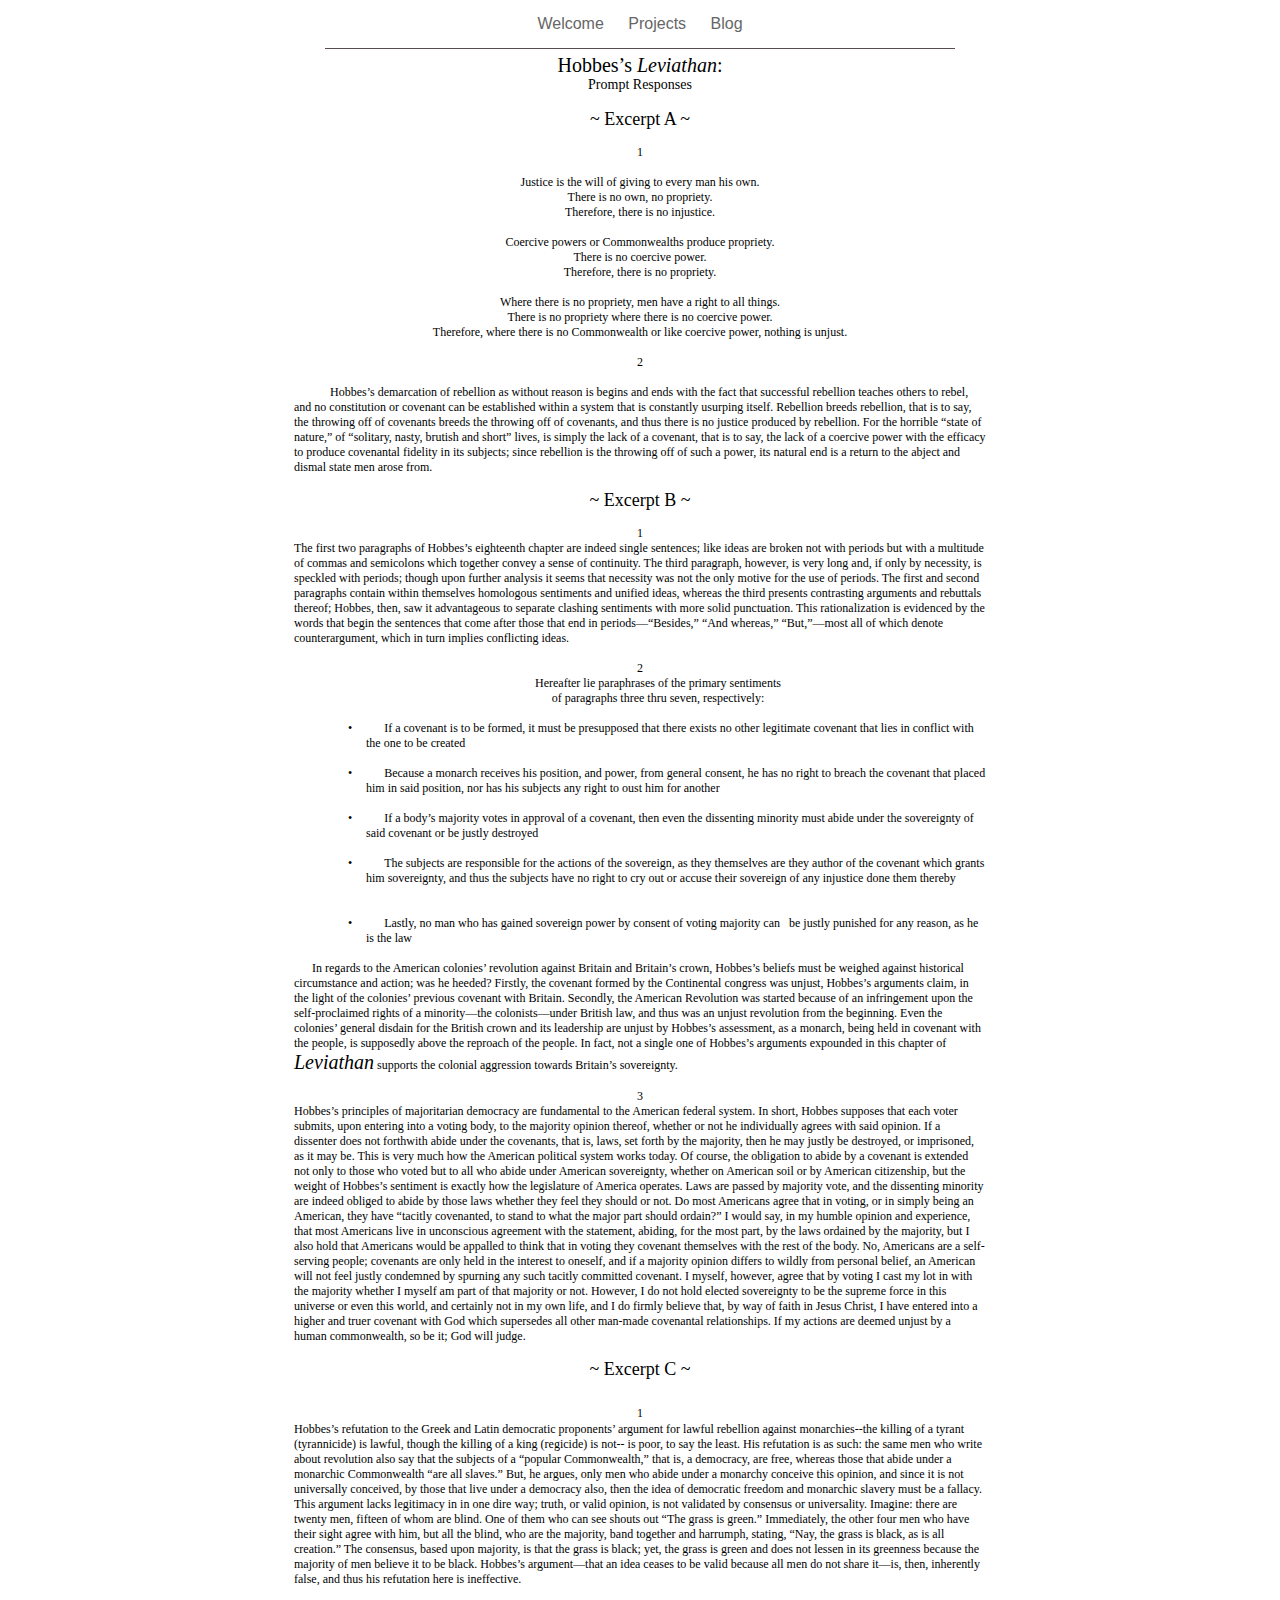
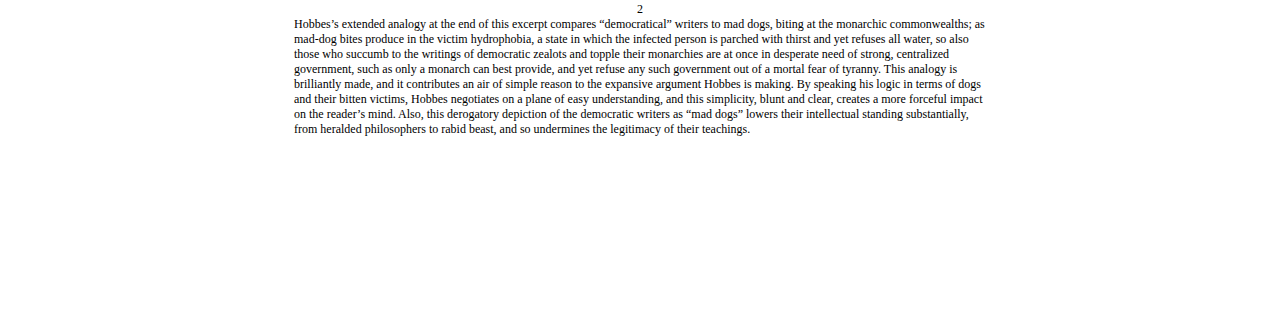
==== Online/Leviathan_Prompt_Responses.html @ 9b09fd05 "Adding some English Work to site" ====
<?xml version="1.0" encoding="UTF-8"?>
<!DOCTYPE html PUBLIC "-//W3C//DTD XHTML 1.0 Transitional//EN" "http://www.w3.org/TR/xhtml1/DTD/xhtml1-transitional.dtd">


<html xmlns="http://www.w3.org/1999/xhtml" xml:lang="en" lang="en">
  <head>
    <meta http-equiv="Content-Type" content="text/html; charset=UTF-8" />
    <meta name="Generator" content="iWeb 3.0.4" />
    <meta name="iWeb-Build" content="local-build-20151201" />
    <meta http-equiv="X-UA-Compatible" content="IE=EmulateIE7" />
    <meta name="viewport" content="width=700" />
    <title>Leviathan Prompt Responses</title>
    <link rel="stylesheet" type="text/css" media="screen,print" href="Leviathan_Prompt_Responses_files/Leviathan_Prompt_Responses.css" />
    <!--[if lt IE 8]><link rel='stylesheet' type='text/css' media='screen,print' href='Leviathan_Prompt_Responses_files/Leviathan_Prompt_ResponsesIE.css'/><![endif]-->
    <!--[if gte IE 8]><link rel='stylesheet' type='text/css' media='screen,print' href='Media/IE8.css'/><![endif]-->
    <script type="text/javascript" src="Scripts/iWebSite.js"></script>
    <script type="text/javascript" src="Scripts/Widgets/SharedResources/WidgetCommon.js"></script>
    <script type="text/javascript" src="Scripts/Widgets/Navbar/navbar.js"></script>
    <script type="text/javascript" src="Leviathan_Prompt_Responses_files/Leviathan_Prompt_Responses.js"></script>
  </head>
  <body style="background: rgb(255, 255, 255); margin: 0pt; " onload="onPageLoad();" onunload="onPageUnload();">
    <div style="text-align: center; ">
      <div style="margin-bottom: 0px; margin-left: auto; margin-right: auto; margin-top: 0px; overflow: hidden; position: relative; word-wrap: break-word;  background: rgb(255, 255, 255); text-align: left; width: 700px; " id="body_content">
        <div style="margin-left: 0px; position: relative; width: 700px; z-index: 0; " id="nav_layer">
          <div style="height: 0px; line-height: 0px; " class="bumper"> </div>
          <div class="com-apple-iweb-widget-navbar flowDefining" id="widget0" style="margin-left: 35px; margin-top: 0px; opacity: 1.00; position: relative; width: 630px; z-index: 1; ">
    
            <div id="widget0-navbar" class="navbar">

      
              <div id="widget0-bg" class="navbar-bg">

        
                <ul id="widget0-navbar-list" class="navbar-list">
 <li></li> 
</ul>
                
      
</div>
              
    
</div>
          </div>
          <script type="text/javascript"><!--//--><![CDATA[//><!--
new NavBar('widget0', 'Scripts/Widgets/Navbar', 'Scripts/Widgets/SharedResources', '.', {"path-to-root": "", "navbar-css": ".navbar {\n\tfont-family: Arial, sans-serif;\n\tfont-size: 1em;\n\tcolor: #666;\n\tmargin: 9px 0px 6px 0px;\n\tline-height: 30px;\n}\n\n.navbar-bg {\n\ttext-align: center;\n}\n\n.navbar-bg ul {\n\tlist-style: none;\n\tmargin: 0px;\n\tpadding: 0px;\n}\n\n\nli {\n\tlist-style-type: none;\n\tdisplay: inline;\n\tpadding: 0px 10px 0px 10px;\n}\n\n\nli a {\n\ttext-decoration: none;\n\tcolor: #666;\n}\n\nli a:visited {\n\ttext-decoration: none;\n\tcolor: #666;\n}\n\nli a:hover\r{\r\n \tcolor: #463C3C;\n\ttext-decoration: none;\r}\n\n\nli.current-page a\r{\r\t color: #463C3C;\n\ttext-decoration: none;\n\tfont-weight: bold;\r\r}\n", "current-page-GUID": "46284E17-C978-4EA4-B848-83C715A8F72B", "isCollectionPage": "NO"});
//--><!]]></script>
          <div style="clear: both; height: 0px; line-height: 0px; " class="spacer"> </div>
        </div>
        <div style="float: left; height: 0px; line-height: 0px; margin-left: 0px; position: relative; width: 700px; z-index: 10; " id="header_layer">
          <div style="height: 0px; line-height: 0px; " class="bumper"> </div>
          <div style="height: 1px; width: 630px;  height: 1px; left: 35px; position: absolute; top: 3px; width: 630px; z-index: 1; " class="tinyText">
            <div style="position: relative; width: 630px; ">
              <img src="Leviathan_Prompt_Responses_files/shapeimage_1.jpg" alt="" style="height: 1px; left: 0px; position: absolute; top: 0px; width: 630px; " />
            </div>
          </div>
        </div>
        <div style="margin-left: 0px; position: relative; width: 700px; z-index: 5; " id="body_layer">
          <div style="height: 0px; line-height: 0px; " class="bumper"> </div>
          <div id="id1" style="height: 1723px; left: 0px; position: absolute; top: 5px; width: 700px; z-index: 1; " class="style_SkipStroke shape-with-text">
            <div class="text-content graphic_textbox_layout_style_default_External_700_1723" style="padding: 0px; ">
              <div class="graphic_textbox_layout_style_default">
                <p style="padding-top: 0pt; " class="paragraph_style">Hobbes’s <span class="style">Leviathan</span>:<br /></p>
                <p class="paragraph_style_1">Prompt Responses<br /></p>
                <p class="paragraph_style_1"><br /></p>
                <p class="paragraph_style_2">~ Excerpt A ~<br /></p>
                <p class="paragraph_style_3"><span style="line-height: 15px; " class="style_1"><br /></span></p>
                <p class="paragraph_style_4">1<br /></p>
                <p class="paragraph_style_4"><br /></p>
                <p class="paragraph_style_4">Justice is the will of giving to every man his own.<br /></p>
                <p class="paragraph_style_4">There is no own, no propriety.<br /></p>
                <p class="paragraph_style_4">Therefore, there is no injustice.<br /></p>
                <p class="paragraph_style_4"><br /></p>
                <p class="paragraph_style_4">Coercive powers or Commonwealths produce propriety.<br /></p>
                <p class="paragraph_style_4">There is no coercive power.<br /></p>
                <p class="paragraph_style_4">Therefore, there is no propriety.<br /></p>
                <p class="paragraph_style_4"><br /></p>
                <p class="paragraph_style_4">Where there is no propriety, men have a right to all things.<br /></p>
                <p class="paragraph_style_4">There is no propriety where there is no coercive power.<br /></p>
                <p class="paragraph_style_4">Therefore, where there is no Commonwealth or like coercive power, nothing is unjust.<br /></p>
                <p class="paragraph_style_4"><br /></p>
                <p class="paragraph_style_4">2<br /></p>
                <p class="paragraph_style_4"><br /></p>
                <p class="paragraph_style_5">Hobbes’s demarcation of rebellion as without reason is begins and ends with the fact that successful rebellion teaches others to rebel, and no constitution or covenant can be established within a system that is constantly usurping itself. Rebellion breeds rebellion, that is to say, the throwing off of covenants breeds the throwing off of covenants, and thus there is no justice produced by rebellion. For the horrible “state of nature,” of “solitary, nasty, brutish and short” lives, is simply the lack of a covenant, that is to say, the lack of a coercive power with the efficacy to produce covenantal fidelity in its subjects; since rebellion is the throwing off of such a power, its natural end is a return to the abject and dismal state men arose from.<br /></p>
                <p class="paragraph_style_5"><br /></p>
                <p class="paragraph_style_2">~ Excerpt B ~<br /></p>
                <p class="paragraph_style_6"><br /></p>
                <p class="paragraph_style_4">1<br /></p>
                <p class="paragraph_style_6">The first two paragraphs of Hobbes’s eighteenth chapter are indeed single sentences; like ideas are broken not with periods but with a multitude of commas and semicolons which together convey a sense of continuity. The third paragraph, however, is very long and, if only by necessity, is speckled with periods; though upon further analysis it seems that necessity was not the only motive for the use of periods. The first and second paragraphs contain within themselves homologous sentiments and unified ideas, whereas the third presents contrasting arguments and rebuttals thereof; Hobbes, then, saw it advantageous to separate clashing sentiments with more solid punctuation. This rationalization is evidenced by the words that begin the sentences that come after those that end in periods—“Besides,” “And whereas,” “But,”—most all of which denote counterargument, which in turn implies conflicting ideas.<br /></p>
                <p class="paragraph_style_6"><br /></p>
                <p class="paragraph_style_4">2<br /></p>
                <p class="paragraph_style_7">Hereafter lie paraphrases of the primary sentiments <br /></p>
                <p class="paragraph_style_7">of paragraphs three thru seven, respectively: <br /></p>
                <p class="paragraph_style_8"><br /></p>
                <ol>
                  <li style="line-height: 15px; padding-left: 72px; text-indent: -36px; " class="full-width">
                    <p style="text-indent: -18px; " class="paragraph_style_9"><span style="font-size: 12px; position: relative; top: 0px; " class="Bullet">•</span><span style="width: 32px; " class="inline-block"></span>If a covenant is to be formed, it must be presupposed that there exists no other legitimate covenant that lies in conflict with the one to be created<br /></p>
                  </li>
                </ol>
                <p class="paragraph_style_10"><br /></p>
                <ol>
                  <li style="line-height: 15px; padding-left: 72px; text-indent: -36px; " class="full-width">
                    <p style="text-indent: -18px; " class="paragraph_style_9"><span style="font-size: 12px; position: relative; top: 0px; " class="Bullet">•</span><span style="width: 32px; " class="inline-block"></span>Because a monarch receives his position, and power, from general consent, he has no right to breach the covenant that placed him in said position, nor has his subjects any right to oust him for another<br /></p>
                  </li>
                </ol>
                <p class="paragraph_style_10"><br /></p>
                <ol>
                  <li style="line-height: 15px; padding-left: 72px; text-indent: -36px; " class="full-width">
                    <p style="text-indent: -18px; " class="paragraph_style_9"><span style="font-size: 12px; position: relative; top: 0px; " class="Bullet">•</span><span style="width: 32px; " class="inline-block"></span>If a body’s majority votes in approval of a covenant, then even the dissenting minority must abide under the sovereignty of said covenant or be justly destroyed<br /></p>
                  </li>
                </ol>
                <p class="paragraph_style_10"><br /></p>
                <ol>
                  <li style="line-height: 15px; padding-left: 72px; text-indent: -36px; " class="full-width">
                    <p style="text-indent: -18px; " class="paragraph_style_9"><span style="font-size: 12px; position: relative; top: 0px; " class="Bullet">•</span><span style="width: 32px; " class="inline-block"></span>The subjects are responsible for the actions of the sovereign, as they themselves are they author of the covenant which grants him sovereignty, and thus the subjects have no right to cry out or accuse their sovereign of any injustice done them thereby<br /></p>
                  </li>
                </ol>
                <p class="paragraph_style_10"><br /></p>
                <p class="paragraph_style_10"><br /></p>
                <ol>
                  <li style="line-height: 15px; padding-left: 72px; text-indent: -36px; " class="full-width">
                    <p style="text-indent: -18px; " class="paragraph_style_9"><span style="font-size: 12px; position: relative; top: 0px; " class="Bullet">•</span><span style="width: 32px; " class="inline-block"></span>Lastly, no man who has gained sovereign power by consent of voting majority can   be justly punished for any reason, as he is the law<br /></p>
                  </li>
                </ol>
                <p class="paragraph_style_11"><br /></p>
                <p class="paragraph_style_12">In regards to the American colonies’ revolution against Britain and Britain’s crown, Hobbes’s beliefs must be weighed against historical circumstance and action; was he heeded? Firstly, the covenant formed by the Continental congress was unjust, Hobbes’s arguments claim, in the light of the colonies’ previous covenant with Britain. Secondly, the American Revolution was started because of an infringement upon the self-proclaimed rights of a minority—the colonists—under British law, and thus was an unjust revolution from the beginning. Even the colonies’ general disdain for the British crown and its leadership are unjust by Hobbes’s assessment, as a monarch, being held in covenant with the people, is supposedly above the reproach of the people. In fact, not a single one of Hobbes’s arguments expounded in this chapter of <span class="style">Leviathan</span> supports the colonial aggression towards Britain’s sovereignty.<br /></p>
                <p class="paragraph_style_5"><br /></p>
                <p class="paragraph_style_4">3<br /></p>
                <p class="paragraph_style_6">Hobbes’s principles of majoritarian democracy are fundamental to the American federal system. In short, Hobbes supposes that each voter submits, upon entering into a voting body, to the majority opinion thereof, whether or not he individually agrees with said opinion. If a dissenter does not forthwith abide under the covenants, that is, laws, set forth by the majority, then he may justly be destroyed, or imprisoned, as it may be. This is very much how the American political system works today. Of course, the obligation to abide by a covenant is extended not only to those who voted but to all who abide under American sovereignty, whether on American soil or by American citizenship, but the weight of Hobbes’s sentiment is exactly how the legislature of America operates. Laws are passed by majority vote, and the dissenting minority are indeed obliged to abide by those laws whether they feel they should or not. Do most Americans agree that in voting, or in simply being an American, they have “tacitly covenanted, to stand to what the major part should ordain?” I would say, in my humble opinion and experience, that most Americans live in unconscious agreement with the statement, abiding, for the most part, by the laws ordained by the majority, but I also hold that Americans would be appalled to think that in voting they covenant themselves with the rest of the body. No, Americans are a self-serving people; covenants are only held in the interest to oneself, and if a majority opinion differs to wildly from personal belief, an American will not feel justly condemned by spurning any such tacitly committed covenant. I myself, however, agree that by voting I cast my lot in with the majority whether I myself am part of that majority or not. However, I do not hold elected sovereignty to be the supreme force in this universe or even this world, and certainly not in my own life, and I do firmly believe that, by way of faith in Jesus Christ, I have entered into a higher and truer covenant with God which supersedes all other man-made covenantal relationships. If my actions are deemed unjust by a human commonwealth, so be it; God will judge.<br /></p>
                <p class="paragraph_style_6"><br /></p>
                <p class="paragraph_style_2">~ Excerpt C ~<br /></p>
                <p class="paragraph_style_2"><br /></p>
                <p class="paragraph_style_4">1<span style="line-height: 21px; " class="style_2"><br /></span></p>
                <p class="paragraph_style_6"><span style="line-height: 21px; " class="style_2"></span>Hobbes’s refutation to the Greek and Latin democratic proponents’ argument for lawful rebellion against monarchies--the killing of a tyrant (tyrannicide) is lawful, though the killing of a king (regicide) is not-- is poor, to say the least. His refutation is as such: the same men who write about revolution also say that the subjects of a “popular Commonwealth,” that is, a democracy, are free, whereas those that abide under a monarchic Commonwealth “are all slaves.” But, he argues, only men who abide under a monarchy conceive this opinion, and since it is not universally conceived, by those that live under a democracy also, then the idea of democratic freedom and monarchic slavery must be a fallacy. This argument lacks legitimacy in in one dire way; truth, or valid opinion, is not validated by consensus or universality. Imagine: there are twenty men, fifteen of whom are blind. One of them who can see shouts out “The grass is green.” Immediately, the other four men who have their sight agree with him, but all the blind, who are the majority, band together and harrumph, stating, “Nay, the grass is black, as is all creation.” The consensus, based upon majority, is that the grass is black; yet, the grass is green and does not lessen in its greenness because the majority of men believe it to be black. Hobbes’s argument—that an idea ceases to be valid because all men do not share it—is, then, inherently false, and thus his refutation here is ineffective.<br /></p>
                <p class="paragraph_style_6"><br /></p>
                <p class="paragraph_style_4">2<br /></p>
                <p class="paragraph_style_6">Hobbes’s extended analogy at the end of this excerpt compares “democratical” writers to mad dogs, biting at the monarchic commonwealths; as mad-dog bites produce in the victim hydrophobia, a state in which the infected person is parched with thirst and yet refuses all water, so also those who succumb to the writings of democratic zealots and topple their monarchies are at once in desperate need of strong, centralized government, such as only a monarch can best provide, and yet refuse any such government out of a mortal fear of tyranny. This analogy is brilliantly made, and it contributes an air of simple reason to the expansive argument Hobbes is making. By speaking his logic in terms of dogs and their bitten victims, Hobbes negotiates on a plane of easy understanding, and this simplicity, blunt and clear, creates a more forceful impact on the reader’s mind. Also, this derogatory depiction of the democratic writers as “mad dogs” lowers their intellectual standing substantially, from heralded philosophers to rabid beast, and so undermines the legitimacy of their teachings.<br /></p>
              </div>
            </div>
          </div>
          <div style="height: 1728px; line-height: 1728px; " class="spacer"> </div>
        </div>
        <div style="height: 150px; margin-left: 0px; position: relative; width: 700px; z-index: 15; " id="footer_layer">
          <div style="height: 0px; line-height: 0px; " class="bumper"> </div>
        </div>
      </div>
    </div>
  </body>
</html>
---- Online/Leviathan_Prompt_Responses_files/Leviathan_Prompt_Responses.css ----
.paragraph_style {
    color: rgb(0, 0, 0);
    font-family: 'TimesNewRomanPSMT', 'Times New Roman', serif;
    font-size: 20px;
    font-stretch: normal;
    font-style: normal;
    font-variant: normal;
    font-weight: 400;
    letter-spacing: 0;
    line-height: 23px;
    margin-bottom: 0px;
    margin-left: 0px;
    margin-right: 0px;
    margin-top: 0px;
    opacity: 1.00;
    padding-bottom: 0px;
    padding-top: 0px;
    text-align: center;
    text-decoration: none;
    text-indent: 0px;
    text-transform: none;
}
.style {
    font-family: 'TimesNewRomanPS-ItalicMT', 'Times New Roman', serif;
    font-size: 20px;
    font-stretch: normal;
    font-style: italic;
    font-weight: 400;
    line-height: 23px;
}
.paragraph_style_1 {
    color: rgb(0, 0, 0);
    font-family: 'TimesNewRomanPSMT', 'Times New Roman', serif;
    font-size: 14px;
    font-stretch: normal;
    font-style: normal;
    font-variant: normal;
    font-weight: 400;
    letter-spacing: 0;
    line-height: 16px;
    margin-bottom: 0px;
    margin-left: 0px;
    margin-right: 0px;
    margin-top: 0px;
    opacity: 1.00;
    padding-bottom: 0px;
    padding-top: 0px;
    text-align: center;
    text-decoration: none;
    text-indent: 0px;
    text-transform: none;
}
.paragraph_style_2 {
    color: rgb(0, 0, 0);
    font-family: 'TimesNewRomanPSMT', 'Times New Roman', serif;
    font-size: 18px;
    font-stretch: normal;
    font-style: normal;
    font-variant: normal;
    font-weight: 400;
    letter-spacing: 0;
    line-height: 21px;
    margin-bottom: 0px;
    margin-left: 0px;
    margin-right: 0px;
    margin-top: 0px;
    opacity: 1.00;
    padding-bottom: 0px;
    padding-top: 0px;
    text-align: center;
    text-decoration: none;
    text-indent: 0px;
    text-transform: none;
}
.paragraph_style_3 {
    color: rgb(0, 0, 0);
    font-family: 'TimesNewRomanPSMT', 'Times New Roman', serif;
    font-size: 18px;
    font-stretch: normal;
    font-style: normal;
    font-variant: normal;
    font-weight: 400;
    letter-spacing: 0;
    line-height: 21px;
    margin-bottom: 0px;
    margin-left: 0px;
    margin-right: 0px;
    margin-top: 0px;
    opacity: 1.00;
    padding-bottom: 0px;
    padding-top: 0px;
    text-align: left;
    text-decoration: none;
    text-indent: 0px;
    text-transform: none;
}
.style_1 {
    font-family: 'TimesNewRomanPSMT', 'Times New Roman', serif;
    font-size: 12px;
    font-stretch: normal;
    font-style: normal;
    font-weight: 400;
    line-height: 15px;
}
.paragraph_style_4 {
    color: rgb(0, 0, 0);
    font-family: 'TimesNewRomanPSMT', 'Times New Roman', serif;
    font-size: 12px;
    font-stretch: normal;
    font-style: normal;
    font-variant: normal;
    font-weight: 400;
    letter-spacing: 0;
    line-height: 15px;
    margin-bottom: 0px;
    margin-left: 0px;
    margin-right: 0px;
    margin-top: 0px;
    opacity: 1.00;
    padding-bottom: 0px;
    padding-top: 0px;
    text-align: center;
    text-decoration: none;
    text-indent: 0px;
    text-transform: none;
}
.paragraph_style_5 {
    color: rgb(0, 0, 0);
    font-family: 'TimesNewRomanPSMT', 'Times New Roman', serif;
    font-size: 12px;
    font-stretch: normal;
    font-style: normal;
    font-variant: normal;
    font-weight: 400;
    letter-spacing: 0;
    line-height: 15px;
    margin-bottom: 0px;
    margin-left: 0px;
    margin-right: 0px;
    margin-top: 0px;
    opacity: 1.00;
    padding-bottom: 0px;
    padding-top: 0px;
    text-align: left;
    text-decoration: none;
    text-indent: 36px;
    text-transform: none;
}
.paragraph_style_6 {
    color: rgb(0, 0, 0);
    font-family: 'TimesNewRomanPSMT', 'Times New Roman', serif;
    font-size: 12px;
    font-stretch: normal;
    font-style: normal;
    font-variant: normal;
    font-weight: 400;
    letter-spacing: 0;
    line-height: 15px;
    margin-bottom: 0px;
    margin-left: 0px;
    margin-right: 0px;
    margin-top: 0px;
    opacity: 1.00;
    padding-bottom: 0px;
    padding-top: 0px;
    text-align: left;
    text-decoration: none;
    text-indent: 0px;
    text-transform: none;
}
.paragraph_style_7 {
    color: rgb(0, 0, 0);
    font-family: 'TimesNewRomanPSMT', 'Times New Roman', serif;
    font-size: 12px;
    font-stretch: normal;
    font-style: normal;
    font-variant: normal;
    font-weight: 400;
    letter-spacing: 0;
    line-height: 15px;
    margin-bottom: 0px;
    margin-left: 0px;
    margin-right: 0px;
    margin-top: 0px;
    opacity: 1.00;
    padding-bottom: 0px;
    padding-top: 0px;
    text-align: center;
    text-decoration: none;
    text-indent: 36px;
    text-transform: none;
}
.paragraph_style_8 {
    color: rgb(0, 0, 0);
    font-family: 'TimesNewRomanPSMT', 'Times New Roman', serif;
    font-size: 12px;
    font-stretch: normal;
    font-style: normal;
    font-variant: normal;
    font-weight: 400;
    letter-spacing: 0;
    line-height: 15px;
    margin-bottom: 0px;
    margin-left: 36px;
    margin-right: 0px;
    margin-top: 0px;
    opacity: 1.00;
    padding-bottom: 0px;
    padding-top: 0px;
    text-align: center;
    text-decoration: none;
    text-indent: 0px;
    text-transform: none;
}
.paragraph_style_9 {
    color: rgb(0, 0, 0);
    font-family: 'TimesNewRomanPSMT', 'Times New Roman', serif;
    font-size: 12px;
    font-stretch: normal;
    font-style: normal;
    font-variant: normal;
    font-weight: 400;
    letter-spacing: 0;
    line-height: 15px;
    margin-bottom: 0px;
    margin-left: 0px;
    margin-right: 0px;
    margin-top: 0px;
    opacity: 1.00;
    padding-bottom: 0px;
    padding-top: 0px;
    text-align: left;
    text-decoration: none;
    text-indent: 18px;
    text-transform: none;
}
.paragraph_style_10 {
    color: rgb(0, 0, 0);
    font-family: 'TimesNewRomanPSMT', 'Times New Roman', serif;
    font-size: 12px;
    font-stretch: normal;
    font-style: normal;
    font-variant: normal;
    font-weight: 400;
    letter-spacing: 0;
    line-height: 15px;
    margin-bottom: 0px;
    margin-left: 0px;
    margin-right: 0px;
    margin-top: 0px;
    opacity: 1.00;
    padding-bottom: 0px;
    padding-top: 0px;
    text-align: left;
    text-decoration: none;
    text-indent: 0px;
    text-transform: none;
}
.paragraph_style_11 {
    color: rgb(0, 0, 0);
    font-family: 'TimesNewRomanPSMT', 'Times New Roman', serif;
    font-size: 12px;
    font-stretch: normal;
    font-style: normal;
    font-variant: normal;
    font-weight: 400;
    letter-spacing: 0;
    line-height: 15px;
    margin-bottom: 0px;
    margin-left: 72px;
    margin-right: 0px;
    margin-top: 0px;
    opacity: 1.00;
    padding-bottom: 0px;
    padding-top: 0px;
    text-align: left;
    text-decoration: none;
    text-indent: -18px;
    text-transform: none;
}
.paragraph_style_12 {
    color: rgb(0, 0, 0);
    font-family: 'TimesNewRomanPSMT', 'Times New Roman', serif;
    font-size: 12px;
    font-stretch: normal;
    font-style: normal;
    font-variant: normal;
    font-weight: 400;
    letter-spacing: 0;
    line-height: 15px;
    margin-bottom: 0px;
    margin-left: 0px;
    margin-right: 0px;
    margin-top: 0px;
    opacity: 1.00;
    padding-bottom: 0px;
    padding-top: 0px;
    text-align: left;
    text-decoration: none;
    text-indent: 18px;
    text-transform: none;
}
.style_2 {
    font-family: 'TimesNewRomanPSMT', 'Times New Roman', serif;
    font-size: 18px;
    font-stretch: normal;
    font-style: normal;
    font-weight: 400;
    line-height: 21px;
}
.style_SkipStroke {
    background: transparent;
    opacity: 1.00;
}
.Free_Form {
    color: rgb(88, 77, 77);
    font-family: 'ArialMT', 'Arial', sans-serif;
    font-size: 15px;
    font-stretch: normal;
    font-style: normal;
    font-variant: normal;
    font-weight: 400;
    letter-spacing: 0;
    line-height: 20px;
    margin-bottom: 0px;
    margin-left: 0px;
    margin-right: 0px;
    margin-top: 0px;
    opacity: 1.00;
    padding-bottom: 0px;
    padding-top: 0px;
    text-align: left;
    text-decoration: none;
    text-indent: 0px;
    text-transform: none;
}
.graphic_textbox_layout_style_default {
    padding: 4px;
}
.graphic_textbox_layout_style_default_External_700_1723 {
    position: relative;
}
.graphic_textbox_style_default_SkipStroke {
    background: transparent;
    opacity: 1.00;
}
ol  { 
      padding:0;
      margin:0;
      text-indent:0;
      list-style-type:none ;
      list-style-image:none
    }
.Bullet { 
          text-decoration:none ;
          text-transform:none ;
          border: none;          
        }
.bumper {
    font-size: 1px;
    line-height: 1px;
}
#widget0 a:hover {
    color: rgb(0, 0, 0);
    text-decoration: underline;
}
#widget0 a:visited {
    color: rgb(121, 121, 121);
    text-decoration: underline;
}
#widget0 a {
    color: rgb(88, 77, 77);
    text-decoration: underline;
}
.spacer {
    font-size: 1px;
    line-height: 1px;
}
body { 
    -webkit-text-size-adjust: none;
}
div { 
    overflow: visible; 
}
img { 
    border: none; 
}
.InlineBlock { 
    display: inline; 
}
.InlineBlock { 
    display: inline-block; 
}
.inline-block {
    display: inline-block;
    vertical-align: baseline;
    margin-bottom:0.3em;
}
.inline-block.shape-with-text {
    vertical-align: bottom;
}
.vertical-align-middle-middlebox {
    display: table;
}
.vertical-align-middle-innerbox {
    display: table-cell;
    vertical-align: middle;
}
div.paragraph {
    position: relative;
}
li.full-width {
    width: 100;
}
---- Online/Leviathan_Prompt_Responses_files/Leviathan_Prompt_ResponsesIE.css ----
.inline-block {
    display: inline;
    vertical-align: baseline;
    margin-bottom:-2em;
    margin-top:2em;
    position:relative;
    top:-2em;
}
.vertical-align-middle-middlebox {
    display: block;
    height: auto;
    position: absolute;
    top: 50%;
}
.vertical-align-middle-innerbox {
    display: block;
    position: relative;
    top: -50%;
}
li.full-width {
    width: auto;
}
li div div.inline-block a img {
    text-indent: 0;
}
img {
    -ms-interpolation-mode: bicubic;
}
---- Online/Media/IE8.css ----
.inline-block {
    display: inline-block;
    vertical-align: baseline;
}
li.full-width {
    width: auto;
}
li div div.inline-block a img {
    text-indent: 0;
}   
img {
    -ms-interpolation-mode: bicubic;
}
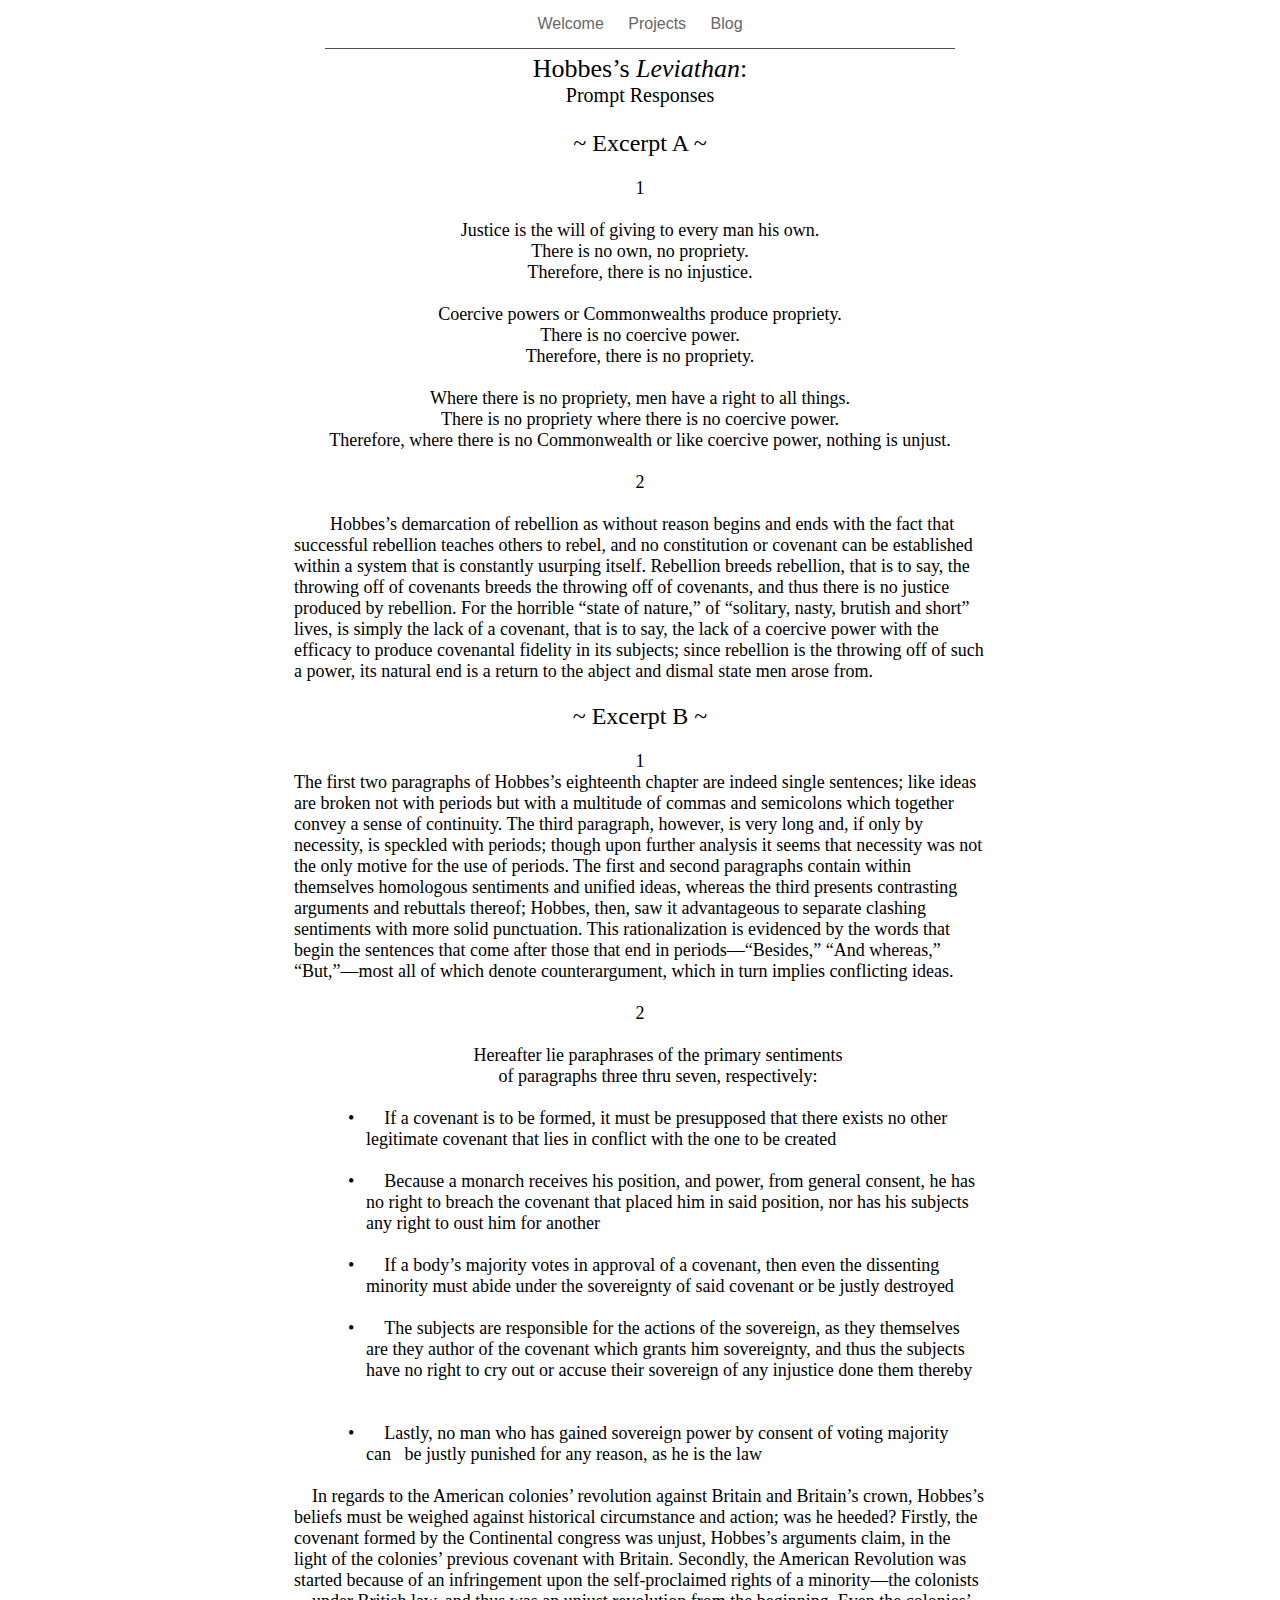
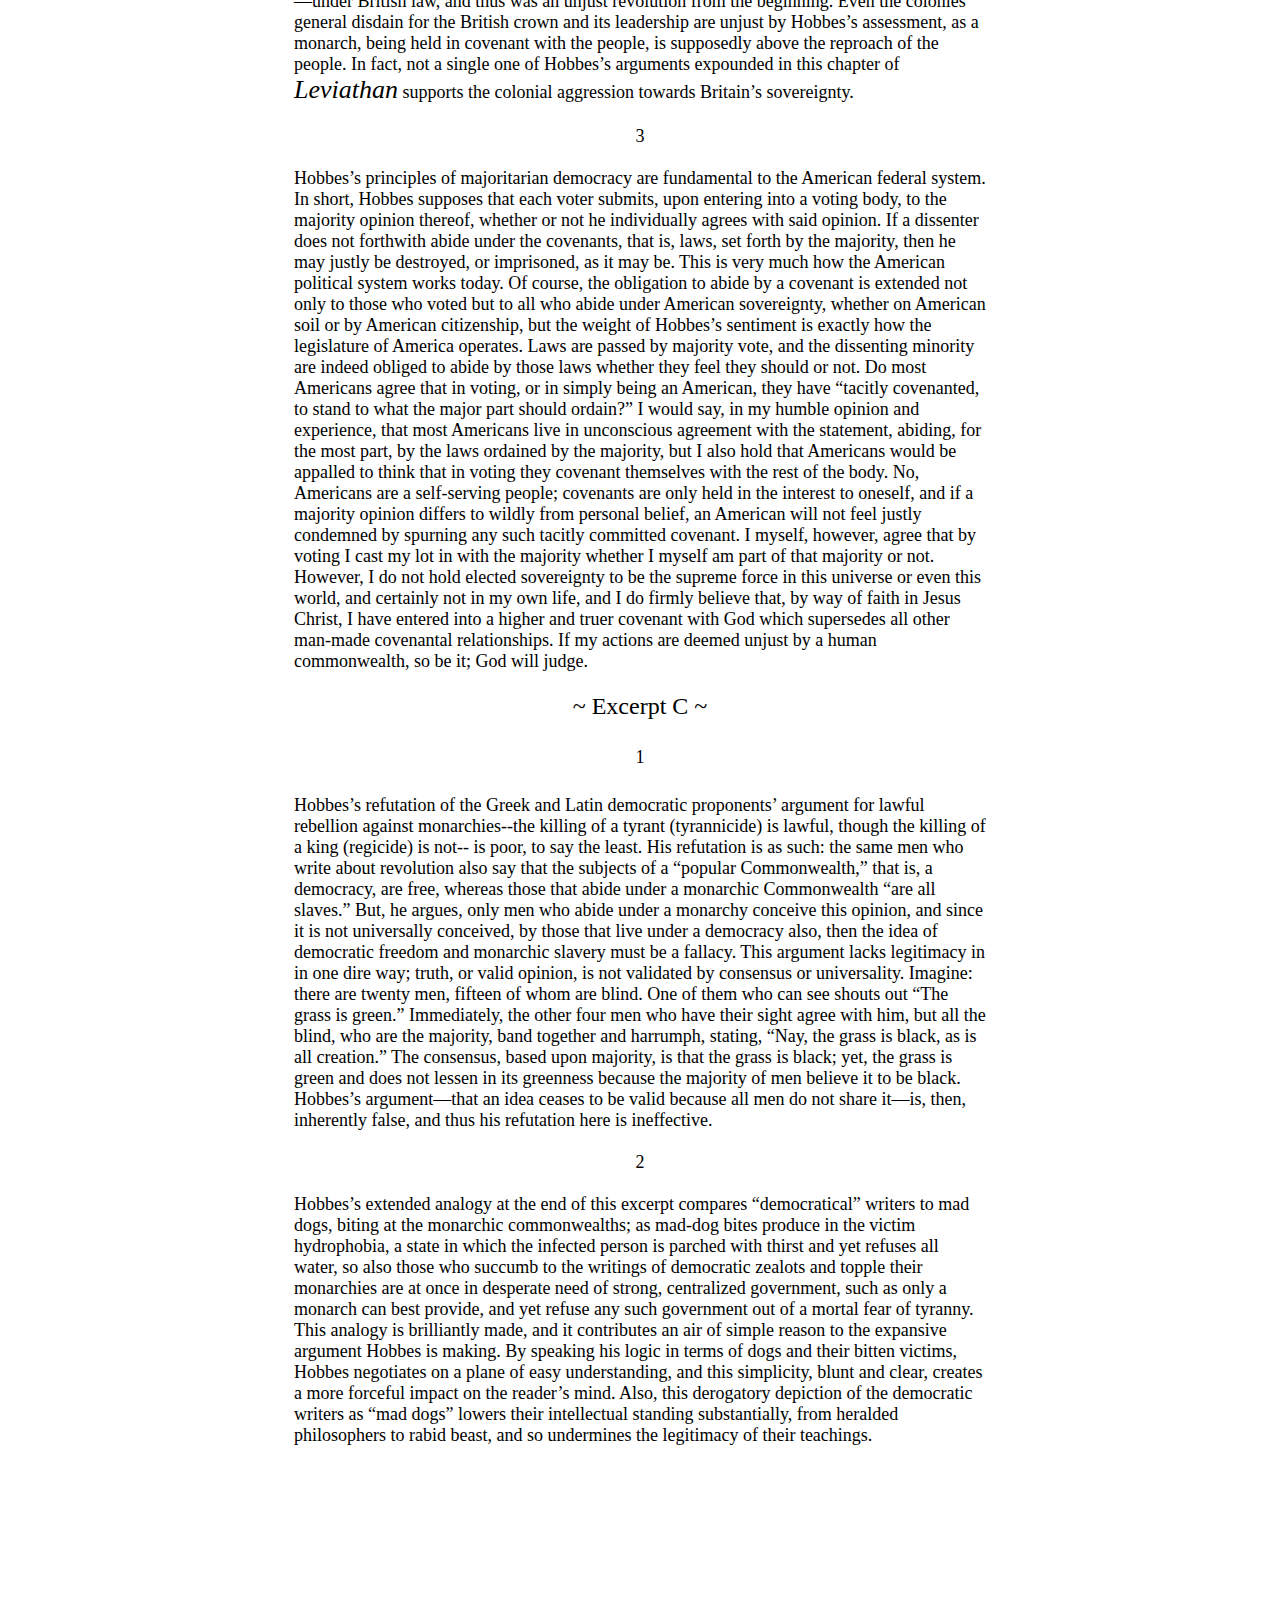
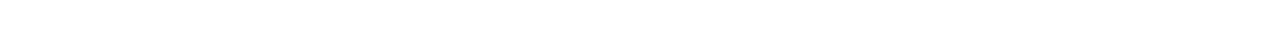
==== commit f651cdd0: "Small change to original Leviathan Response" ====
--- a/Online/Leviathan_Prompt_Responses.html
+++ b/Online/Leviathan_Prompt_Responses.html
@@ -56,14 +56,14 @@
         </div>
         <div style="margin-left: 0px; position: relative; width: 700px; z-index: 5; " id="body_layer">
           <div style="height: 0px; line-height: 0px; " class="bumper"> </div>
-          <div id="id1" style="height: 1723px; left: 0px; position: absolute; top: 5px; width: 700px; z-index: 1; " class="style_SkipStroke shape-with-text">
-            <div class="text-content graphic_textbox_layout_style_default_External_700_1723" style="padding: 0px; ">
+          <div id="id1" style="height: 3029px; left: 0px; position: absolute; top: 5px; width: 700px; z-index: 1; " class="style_SkipStroke shape-with-text">
+            <div class="text-content graphic_textbox_layout_style_default_External_700_3029" style="padding: 0px; ">
               <div class="graphic_textbox_layout_style_default">
                 <p style="padding-top: 0pt; " class="paragraph_style">Hobbes’s <span class="style">Leviathan</span>:<br /></p>
                 <p class="paragraph_style_1">Prompt Responses<br /></p>
                 <p class="paragraph_style_1"><br /></p>
                 <p class="paragraph_style_2">~ Excerpt A ~<br /></p>
-                <p class="paragraph_style_3"><span style="line-height: 15px; " class="style_1"><br /></span></p>
+                <p class="paragraph_style_3"><span style="line-height: 21px; " class="style_1"><br /></span></p>
                 <p class="paragraph_style_4">1<br /></p>
                 <p class="paragraph_style_4"><br /></p>
                 <p class="paragraph_style_4">Justice is the will of giving to every man his own.<br /></p>
@@ -80,7 +80,7 @@
                 <p class="paragraph_style_4"><br /></p>
                 <p class="paragraph_style_4">2<br /></p>
                 <p class="paragraph_style_4"><br /></p>
-                <p class="paragraph_style_5">Hobbes’s demarcation of rebellion as without reason is begins and ends with the fact that successful rebellion teaches others to rebel, and no constitution or covenant can be established within a system that is constantly usurping itself. Rebellion breeds rebellion, that is to say, the throwing off of covenants breeds the throwing off of covenants, and thus there is no justice produced by rebellion. For the horrible “state of nature,” of “solitary, nasty, brutish and short” lives, is simply the lack of a covenant, that is to say, the lack of a coercive power with the efficacy to produce covenantal fidelity in its subjects; since rebellion is the throwing off of such a power, its natural end is a return to the abject and dismal state men arose from.<br /></p>
+                <p class="paragraph_style_5">Hobbes’s demarcation of rebellion as without reason begins and ends with the fact that successful rebellion teaches others to rebel, and no constitution or covenant can be established within a system that is constantly usurping itself. Rebellion breeds rebellion, that is to say, the throwing off of covenants breeds the throwing off of covenants, and thus there is no justice produced by rebellion. For the horrible “state of nature,” of “solitary, nasty, brutish and short” lives, is simply the lack of a covenant, that is to say, the lack of a coercive power with the efficacy to produce covenantal fidelity in its subjects; since rebellion is the throwing off of such a power, its natural end is a return to the abject and dismal state men arose from.<br /></p>
                 <p class="paragraph_style_5"><br /></p>
                 <p class="paragraph_style_2">~ Excerpt B ~<br /></p>
                 <p class="paragraph_style_6"><br /></p>
@@ -88,56 +88,60 @@
                 <p class="paragraph_style_6">The first two paragraphs of Hobbes’s eighteenth chapter are indeed single sentences; like ideas are broken not with periods but with a multitude of commas and semicolons which together convey a sense of continuity. The third paragraph, however, is very long and, if only by necessity, is speckled with periods; though upon further analysis it seems that necessity was not the only motive for the use of periods. The first and second paragraphs contain within themselves homologous sentiments and unified ideas, whereas the third presents contrasting arguments and rebuttals thereof; Hobbes, then, saw it advantageous to separate clashing sentiments with more solid punctuation. This rationalization is evidenced by the words that begin the sentences that come after those that end in periods—“Besides,” “And whereas,” “But,”—most all of which denote counterargument, which in turn implies conflicting ideas.<br /></p>
                 <p class="paragraph_style_6"><br /></p>
                 <p class="paragraph_style_4">2<br /></p>
+                <p class="paragraph_style_4"><br /></p>
                 <p class="paragraph_style_7">Hereafter lie paraphrases of the primary sentiments <br /></p>
                 <p class="paragraph_style_7">of paragraphs three thru seven, respectively: <br /></p>
                 <p class="paragraph_style_8"><br /></p>
                 <ol>
-                  <li style="line-height: 15px; padding-left: 72px; text-indent: -36px; " class="full-width">
-                    <p style="text-indent: -18px; " class="paragraph_style_9"><span style="font-size: 12px; position: relative; top: 0px; " class="Bullet">•</span><span style="width: 32px; " class="inline-block"></span>If a covenant is to be formed, it must be presupposed that there exists no other legitimate covenant that lies in conflict with the one to be created<br /></p>
+                  <li style="line-height: 21px; padding-left: 72px; text-indent: -36px; " class="full-width">
+                    <p style="text-indent: -18px; " class="paragraph_style_9"><span style="font-size: 18px; position: relative; top: 0px; " class="Bullet">•</span><span style="width: 30px; " class="inline-block"></span>If a covenant is to be formed, it must be presupposed that there exists no other legitimate covenant that lies in conflict with the one to be created<br /></p>
                   </li>
                 </ol>
                 <p class="paragraph_style_10"><br /></p>
                 <ol>
-                  <li style="line-height: 15px; padding-left: 72px; text-indent: -36px; " class="full-width">
-                    <p style="text-indent: -18px; " class="paragraph_style_9"><span style="font-size: 12px; position: relative; top: 0px; " class="Bullet">•</span><span style="width: 32px; " class="inline-block"></span>Because a monarch receives his position, and power, from general consent, he has no right to breach the covenant that placed him in said position, nor has his subjects any right to oust him for another<br /></p>
+                  <li style="line-height: 21px; padding-left: 72px; text-indent: -36px; " class="full-width">
+                    <p style="text-indent: -18px; " class="paragraph_style_9"><span style="font-size: 18px; position: relative; top: 0px; " class="Bullet">•</span><span style="width: 30px; " class="inline-block"></span>Because a monarch receives his position, and power, from general consent, he has no right to breach the covenant that placed him in said position, nor has his subjects any right to oust him for another<br /></p>
                   </li>
                 </ol>
                 <p class="paragraph_style_10"><br /></p>
                 <ol>
-                  <li style="line-height: 15px; padding-left: 72px; text-indent: -36px; " class="full-width">
-                    <p style="text-indent: -18px; " class="paragraph_style_9"><span style="font-size: 12px; position: relative; top: 0px; " class="Bullet">•</span><span style="width: 32px; " class="inline-block"></span>If a body’s majority votes in approval of a covenant, then even the dissenting minority must abide under the sovereignty of said covenant or be justly destroyed<br /></p>
+                  <li style="line-height: 21px; padding-left: 72px; text-indent: -36px; " class="full-width">
+                    <p style="text-indent: -18px; " class="paragraph_style_9"><span style="font-size: 18px; position: relative; top: 0px; " class="Bullet">•</span><span style="width: 30px; " class="inline-block"></span>If a body’s majority votes in approval of a covenant, then even the dissenting minority must abide under the sovereignty of said covenant or be justly destroyed<br /></p>
                   </li>
                 </ol>
                 <p class="paragraph_style_10"><br /></p>
                 <ol>
-                  <li style="line-height: 15px; padding-left: 72px; text-indent: -36px; " class="full-width">
-                    <p style="text-indent: -18px; " class="paragraph_style_9"><span style="font-size: 12px; position: relative; top: 0px; " class="Bullet">•</span><span style="width: 32px; " class="inline-block"></span>The subjects are responsible for the actions of the sovereign, as they themselves are they author of the covenant which grants him sovereignty, and thus the subjects have no right to cry out or accuse their sovereign of any injustice done them thereby<br /></p>
+                  <li style="line-height: 21px; padding-left: 72px; text-indent: -36px; " class="full-width">
+                    <p style="text-indent: -18px; " class="paragraph_style_9"><span style="font-size: 18px; position: relative; top: 0px; " class="Bullet">•</span><span style="width: 30px; " class="inline-block"></span>The subjects are responsible for the actions of the sovereign, as they themselves are they author of the covenant which grants him sovereignty, and thus the subjects have no right to cry out or accuse their sovereign of any injustice done them thereby<br /></p>
                   </li>
                 </ol>
                 <p class="paragraph_style_10"><br /></p>
                 <p class="paragraph_style_10"><br /></p>
                 <ol>
-                  <li style="line-height: 15px; padding-left: 72px; text-indent: -36px; " class="full-width">
-                    <p style="text-indent: -18px; " class="paragraph_style_9"><span style="font-size: 12px; position: relative; top: 0px; " class="Bullet">•</span><span style="width: 32px; " class="inline-block"></span>Lastly, no man who has gained sovereign power by consent of voting majority can   be justly punished for any reason, as he is the law<br /></p>
+                  <li style="line-height: 21px; padding-left: 72px; text-indent: -36px; " class="full-width">
+                    <p style="text-indent: -18px; " class="paragraph_style_9"><span style="font-size: 18px; position: relative; top: 0px; " class="Bullet">•</span><span style="width: 30px; " class="inline-block"></span>Lastly, no man who has gained sovereign power by consent of voting majority can   be justly punished for any reason, as he is the law<br /></p>
                   </li>
                 </ol>
                 <p class="paragraph_style_11"><br /></p>
                 <p class="paragraph_style_12">In regards to the American colonies’ revolution against Britain and Britain’s crown, Hobbes’s beliefs must be weighed against historical circumstance and action; was he heeded? Firstly, the covenant formed by the Continental congress was unjust, Hobbes’s arguments claim, in the light of the colonies’ previous covenant with Britain. Secondly, the American Revolution was started because of an infringement upon the self-proclaimed rights of a minority—the colonists—under British law, and thus was an unjust revolution from the beginning. Even the colonies’ general disdain for the British crown and its leadership are unjust by Hobbes’s assessment, as a monarch, being held in covenant with the people, is supposedly above the reproach of the people. In fact, not a single one of Hobbes’s arguments expounded in this chapter of <span class="style">Leviathan</span> supports the colonial aggression towards Britain’s sovereignty.<br /></p>
                 <p class="paragraph_style_5"><br /></p>
                 <p class="paragraph_style_4">3<br /></p>
+                <p class="paragraph_style_4"><br /></p>
                 <p class="paragraph_style_6">Hobbes’s principles of majoritarian democracy are fundamental to the American federal system. In short, Hobbes supposes that each voter submits, upon entering into a voting body, to the majority opinion thereof, whether or not he individually agrees with said opinion. If a dissenter does not forthwith abide under the covenants, that is, laws, set forth by the majority, then he may justly be destroyed, or imprisoned, as it may be. This is very much how the American political system works today. Of course, the obligation to abide by a covenant is extended not only to those who voted but to all who abide under American sovereignty, whether on American soil or by American citizenship, but the weight of Hobbes’s sentiment is exactly how the legislature of America operates. Laws are passed by majority vote, and the dissenting minority are indeed obliged to abide by those laws whether they feel they should or not. Do most Americans agree that in voting, or in simply being an American, they have “tacitly covenanted, to stand to what the major part should ordain?” I would say, in my humble opinion and experience, that most Americans live in unconscious agreement with the statement, abiding, for the most part, by the laws ordained by the majority, but I also hold that Americans would be appalled to think that in voting they covenant themselves with the rest of the body. No, Americans are a self-serving people; covenants are only held in the interest to oneself, and if a majority opinion differs to wildly from personal belief, an American will not feel justly condemned by spurning any such tacitly committed covenant. I myself, however, agree that by voting I cast my lot in with the majority whether I myself am part of that majority or not. However, I do not hold elected sovereignty to be the supreme force in this universe or even this world, and certainly not in my own life, and I do firmly believe that, by way of faith in Jesus Christ, I have entered into a higher and truer covenant with God which supersedes all other man-made covenantal relationships. If my actions are deemed unjust by a human commonwealth, so be it; God will judge.<br /></p>
                 <p class="paragraph_style_6"><br /></p>
                 <p class="paragraph_style_2">~ Excerpt C ~<br /></p>
                 <p class="paragraph_style_2"><br /></p>
-                <p class="paragraph_style_4">1<span style="line-height: 21px; " class="style_2"><br /></span></p>
-                <p class="paragraph_style_6"><span style="line-height: 21px; " class="style_2"></span>Hobbes’s refutation to the Greek and Latin democratic proponents’ argument for lawful rebellion against monarchies--the killing of a tyrant (tyrannicide) is lawful, though the killing of a king (regicide) is not-- is poor, to say the least. His refutation is as such: the same men who write about revolution also say that the subjects of a “popular Commonwealth,” that is, a democracy, are free, whereas those that abide under a monarchic Commonwealth “are all slaves.” But, he argues, only men who abide under a monarchy conceive this opinion, and since it is not universally conceived, by those that live under a democracy also, then the idea of democratic freedom and monarchic slavery must be a fallacy. This argument lacks legitimacy in in one dire way; truth, or valid opinion, is not validated by consensus or universality. Imagine: there are twenty men, fifteen of whom are blind. One of them who can see shouts out “The grass is green.” Immediately, the other four men who have their sight agree with him, but all the blind, who are the majority, band together and harrumph, stating, “Nay, the grass is black, as is all creation.” The consensus, based upon majority, is that the grass is black; yet, the grass is green and does not lessen in its greenness because the majority of men believe it to be black. Hobbes’s argument—that an idea ceases to be valid because all men do not share it—is, then, inherently false, and thus his refutation here is ineffective.<br /></p>
+                <p class="paragraph_style_4">1<br /></p>
+                <p class="paragraph_style_4"><span style="line-height: 27px; " class="style_2"><br /></span></p>
+                <p class="paragraph_style_6"><span style="line-height: 27px; " class="style_2"></span>Hobbes’s refutation of the Greek and Latin democratic proponents’ argument for lawful rebellion against monarchies--the killing of a tyrant (tyrannicide) is lawful, though the killing of a king (regicide) is not-- is poor, to say the least. His refutation is as such: the same men who write about revolution also say that the subjects of a “popular Commonwealth,” that is, a democracy, are free, whereas those that abide under a monarchic Commonwealth “are all slaves.” But, he argues, only men who abide under a monarchy conceive this opinion, and since it is not universally conceived, by those that live under a democracy also, then the idea of democratic freedom and monarchic slavery must be a fallacy. This argument lacks legitimacy in in one dire way; truth, or valid opinion, is not validated by consensus or universality. Imagine: there are twenty men, fifteen of whom are blind. One of them who can see shouts out “The grass is green.” Immediately, the other four men who have their sight agree with him, but all the blind, who are the majority, band together and harrumph, stating, “Nay, the grass is black, as is all creation.” The consensus, based upon majority, is that the grass is black; yet, the grass is green and does not lessen in its greenness because the majority of men believe it to be black. Hobbes’s argument—that an idea ceases to be valid because all men do not share it—is, then, inherently false, and thus his refutation here is ineffective.<br /></p>
                 <p class="paragraph_style_6"><br /></p>
                 <p class="paragraph_style_4">2<br /></p>
+                <p class="paragraph_style_4"><br /></p>
                 <p class="paragraph_style_6">Hobbes’s extended analogy at the end of this excerpt compares “democratical” writers to mad dogs, biting at the monarchic commonwealths; as mad-dog bites produce in the victim hydrophobia, a state in which the infected person is parched with thirst and yet refuses all water, so also those who succumb to the writings of democratic zealots and topple their monarchies are at once in desperate need of strong, centralized government, such as only a monarch can best provide, and yet refuse any such government out of a mortal fear of tyranny. This analogy is brilliantly made, and it contributes an air of simple reason to the expansive argument Hobbes is making. By speaking his logic in terms of dogs and their bitten victims, Hobbes negotiates on a plane of easy understanding, and this simplicity, blunt and clear, creates a more forceful impact on the reader’s mind. Also, this derogatory depiction of the democratic writers as “mad dogs” lowers their intellectual standing substantially, from heralded philosophers to rabid beast, and so undermines the legitimacy of their teachings.<br /></p>
               </div>
             </div>
           </div>
-          <div style="height: 1728px; line-height: 1728px; " class="spacer"> </div>
+          <div style="height: 3034px; line-height: 3034px; " class="spacer"> </div>
         </div>
         <div style="height: 150px; margin-left: 0px; position: relative; width: 700px; z-index: 15; " id="footer_layer">
           <div style="height: 0px; line-height: 0px; " class="bumper"> </div>
--- a/Online/Leviathan_Prompt_Responses_files/Leviathan_Prompt_Responses.css
+++ b/Online/Leviathan_Prompt_Responses_files/Leviathan_Prompt_Responses.css
@@ -1,13 +1,13 @@
 .paragraph_style {
     color: rgb(0, 0, 0);
     font-family: 'TimesNewRomanPSMT', 'Times New Roman', serif;
-    font-size: 20px;
-    font-stretch: normal;
-    font-style: normal;
-    font-variant: normal;
-    font-weight: 400;
-    letter-spacing: 0;
-    line-height: 23px;
+    font-size: 26px;
+    font-stretch: normal;
+    font-style: normal;
+    font-variant: normal;
+    font-weight: 400;
+    letter-spacing: 0;
+    line-height: 30px;
     margin-bottom: 0px;
     margin-left: 0px;
     margin-right: 0px;
@@ -22,22 +22,22 @@
 }
 .style {
     font-family: 'TimesNewRomanPS-ItalicMT', 'Times New Roman', serif;
+    font-size: 26px;
+    font-stretch: normal;
+    font-style: italic;
+    font-weight: 400;
+    line-height: 30px;
+}
+.paragraph_style_1 {
+    color: rgb(0, 0, 0);
+    font-family: 'TimesNewRomanPSMT', 'Times New Roman', serif;
     font-size: 20px;
     font-stretch: normal;
-    font-style: italic;
-    font-weight: 400;
+    font-style: normal;
+    font-variant: normal;
+    font-weight: 400;
+    letter-spacing: 0;
     line-height: 23px;
-}
-.paragraph_style_1 {
-    color: rgb(0, 0, 0);
-    font-family: 'TimesNewRomanPSMT', 'Times New Roman', serif;
-    font-size: 14px;
-    font-stretch: normal;
-    font-style: normal;
-    font-variant: normal;
-    font-weight: 400;
-    letter-spacing: 0;
-    line-height: 16px;
     margin-bottom: 0px;
     margin-left: 0px;
     margin-right: 0px;
@@ -53,13 +53,13 @@
 .paragraph_style_2 {
     color: rgb(0, 0, 0);
     font-family: 'TimesNewRomanPSMT', 'Times New Roman', serif;
-    font-size: 18px;
-    font-stretch: normal;
-    font-style: normal;
-    font-variant: normal;
-    font-weight: 400;
-    letter-spacing: 0;
-    line-height: 21px;
+    font-size: 24px;
+    font-stretch: normal;
+    font-style: normal;
+    font-variant: normal;
+    font-weight: 400;
+    letter-spacing: 0;
+    line-height: 27px;
     margin-bottom: 0px;
     margin-left: 0px;
     margin-right: 0px;
@@ -75,13 +75,13 @@
 .paragraph_style_3 {
     color: rgb(0, 0, 0);
     font-family: 'TimesNewRomanPSMT', 'Times New Roman', serif;
-    font-size: 18px;
-    font-stretch: normal;
-    font-style: normal;
-    font-variant: normal;
-    font-weight: 400;
-    letter-spacing: 0;
-    line-height: 21px;
+    font-size: 24px;
+    font-stretch: normal;
+    font-style: normal;
+    font-variant: normal;
+    font-weight: 400;
+    letter-spacing: 0;
+    line-height: 27px;
     margin-bottom: 0px;
     margin-left: 0px;
     margin-right: 0px;
@@ -96,22 +96,22 @@
 }
 .style_1 {
     font-family: 'TimesNewRomanPSMT', 'Times New Roman', serif;
-    font-size: 12px;
-    font-stretch: normal;
-    font-style: normal;
-    font-weight: 400;
-    line-height: 15px;
+    font-size: 18px;
+    font-stretch: normal;
+    font-style: normal;
+    font-weight: 400;
+    line-height: 21px;
 }
 .paragraph_style_4 {
     color: rgb(0, 0, 0);
     font-family: 'TimesNewRomanPSMT', 'Times New Roman', serif;
-    font-size: 12px;
-    font-stretch: normal;
-    font-style: normal;
-    font-variant: normal;
-    font-weight: 400;
-    letter-spacing: 0;
-    line-height: 15px;
+    font-size: 18px;
+    font-stretch: normal;
+    font-style: normal;
+    font-variant: normal;
+    font-weight: 400;
+    letter-spacing: 0;
+    line-height: 21px;
     margin-bottom: 0px;
     margin-left: 0px;
     margin-right: 0px;
@@ -127,13 +127,13 @@
 .paragraph_style_5 {
     color: rgb(0, 0, 0);
     font-family: 'TimesNewRomanPSMT', 'Times New Roman', serif;
-    font-size: 12px;
-    font-stretch: normal;
-    font-style: normal;
-    font-variant: normal;
-    font-weight: 400;
-    letter-spacing: 0;
-    line-height: 15px;
+    font-size: 18px;
+    font-stretch: normal;
+    font-style: normal;
+    font-variant: normal;
+    font-weight: 400;
+    letter-spacing: 0;
+    line-height: 21px;
     margin-bottom: 0px;
     margin-left: 0px;
     margin-right: 0px;
@@ -149,13 +149,13 @@
 .paragraph_style_6 {
     color: rgb(0, 0, 0);
     font-family: 'TimesNewRomanPSMT', 'Times New Roman', serif;
-    font-size: 12px;
-    font-stretch: normal;
-    font-style: normal;
-    font-variant: normal;
-    font-weight: 400;
-    letter-spacing: 0;
-    line-height: 15px;
+    font-size: 18px;
+    font-stretch: normal;
+    font-style: normal;
+    font-variant: normal;
+    font-weight: 400;
+    letter-spacing: 0;
+    line-height: 21px;
     margin-bottom: 0px;
     margin-left: 0px;
     margin-right: 0px;
@@ -171,13 +171,13 @@
 .paragraph_style_7 {
     color: rgb(0, 0, 0);
     font-family: 'TimesNewRomanPSMT', 'Times New Roman', serif;
-    font-size: 12px;
-    font-stretch: normal;
-    font-style: normal;
-    font-variant: normal;
-    font-weight: 400;
-    letter-spacing: 0;
-    line-height: 15px;
+    font-size: 18px;
+    font-stretch: normal;
+    font-style: normal;
+    font-variant: normal;
+    font-weight: 400;
+    letter-spacing: 0;
+    line-height: 21px;
     margin-bottom: 0px;
     margin-left: 0px;
     margin-right: 0px;
@@ -193,13 +193,13 @@
 .paragraph_style_8 {
     color: rgb(0, 0, 0);
     font-family: 'TimesNewRomanPSMT', 'Times New Roman', serif;
-    font-size: 12px;
-    font-stretch: normal;
-    font-style: normal;
-    font-variant: normal;
-    font-weight: 400;
-    letter-spacing: 0;
-    line-height: 15px;
+    font-size: 18px;
+    font-stretch: normal;
+    font-style: normal;
+    font-variant: normal;
+    font-weight: 400;
+    letter-spacing: 0;
+    line-height: 21px;
     margin-bottom: 0px;
     margin-left: 36px;
     margin-right: 0px;
@@ -215,13 +215,13 @@
 .paragraph_style_9 {
     color: rgb(0, 0, 0);
     font-family: 'TimesNewRomanPSMT', 'Times New Roman', serif;
-    font-size: 12px;
-    font-stretch: normal;
-    font-style: normal;
-    font-variant: normal;
-    font-weight: 400;
-    letter-spacing: 0;
-    line-height: 15px;
+    font-size: 18px;
+    font-stretch: normal;
+    font-style: normal;
+    font-variant: normal;
+    font-weight: 400;
+    letter-spacing: 0;
+    line-height: 21px;
     margin-bottom: 0px;
     margin-left: 0px;
     margin-right: 0px;
@@ -237,13 +237,13 @@
 .paragraph_style_10 {
     color: rgb(0, 0, 0);
     font-family: 'TimesNewRomanPSMT', 'Times New Roman', serif;
-    font-size: 12px;
-    font-stretch: normal;
-    font-style: normal;
-    font-variant: normal;
-    font-weight: 400;
-    letter-spacing: 0;
-    line-height: 15px;
+    font-size: 18px;
+    font-stretch: normal;
+    font-style: normal;
+    font-variant: normal;
+    font-weight: 400;
+    letter-spacing: 0;
+    line-height: 21px;
     margin-bottom: 0px;
     margin-left: 0px;
     margin-right: 0px;
@@ -259,13 +259,13 @@
 .paragraph_style_11 {
     color: rgb(0, 0, 0);
     font-family: 'TimesNewRomanPSMT', 'Times New Roman', serif;
-    font-size: 12px;
-    font-stretch: normal;
-    font-style: normal;
-    font-variant: normal;
-    font-weight: 400;
-    letter-spacing: 0;
-    line-height: 15px;
+    font-size: 18px;
+    font-stretch: normal;
+    font-style: normal;
+    font-variant: normal;
+    font-weight: 400;
+    letter-spacing: 0;
+    line-height: 21px;
     margin-bottom: 0px;
     margin-left: 72px;
     margin-right: 0px;
@@ -281,13 +281,13 @@
 .paragraph_style_12 {
     color: rgb(0, 0, 0);
     font-family: 'TimesNewRomanPSMT', 'Times New Roman', serif;
-    font-size: 12px;
-    font-stretch: normal;
-    font-style: normal;
-    font-variant: normal;
-    font-weight: 400;
-    letter-spacing: 0;
-    line-height: 15px;
+    font-size: 18px;
+    font-stretch: normal;
+    font-style: normal;
+    font-variant: normal;
+    font-weight: 400;
+    letter-spacing: 0;
+    line-height: 21px;
     margin-bottom: 0px;
     margin-left: 0px;
     margin-right: 0px;
@@ -302,11 +302,11 @@
 }
 .style_2 {
     font-family: 'TimesNewRomanPSMT', 'Times New Roman', serif;
-    font-size: 18px;
-    font-stretch: normal;
-    font-style: normal;
-    font-weight: 400;
-    line-height: 21px;
+    font-size: 24px;
+    font-stretch: normal;
+    font-style: normal;
+    font-weight: 400;
+    line-height: 27px;
 }
 .style_SkipStroke {
     background: transparent;
@@ -337,7 +337,7 @@
 .graphic_textbox_layout_style_default {
     padding: 4px;
 }
-.graphic_textbox_layout_style_default_External_700_1723 {
+.graphic_textbox_layout_style_default_External_700_3029 {
     position: relative;
 }
 .graphic_textbox_style_default_SkipStroke {
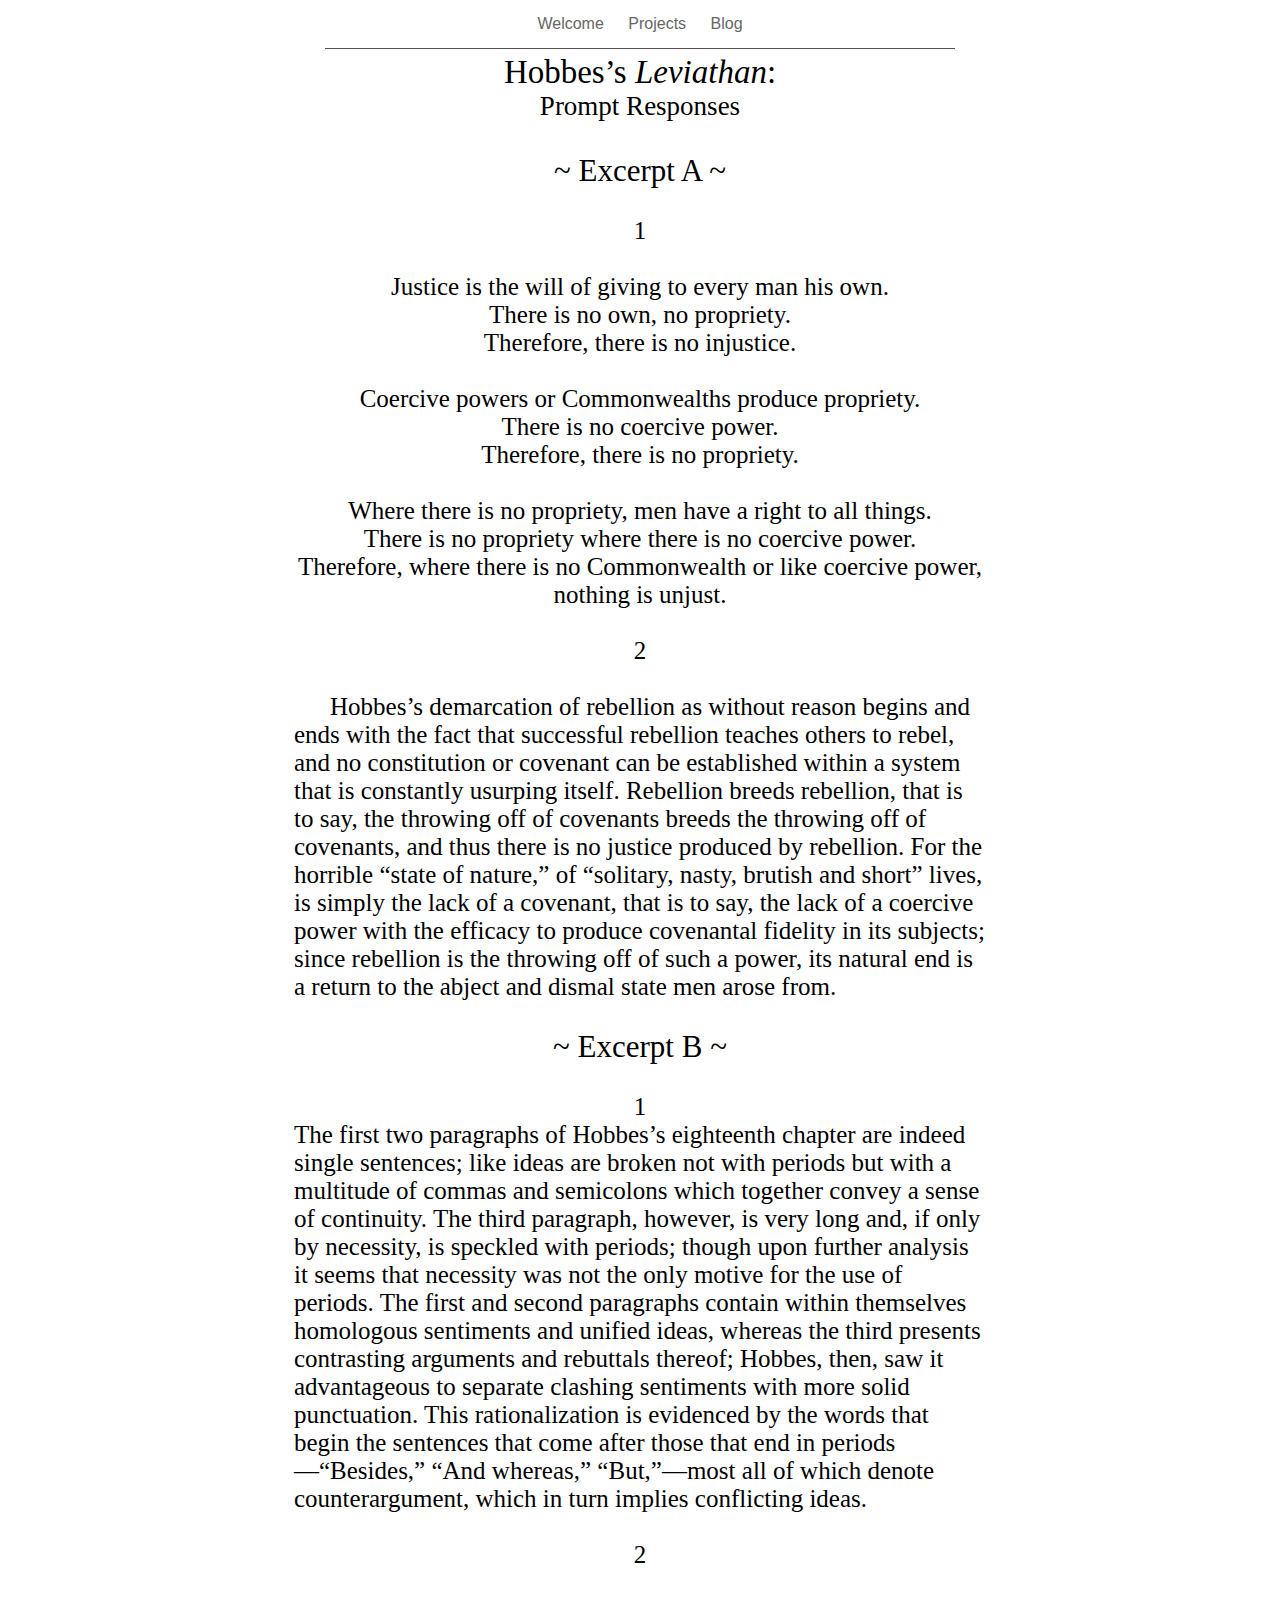
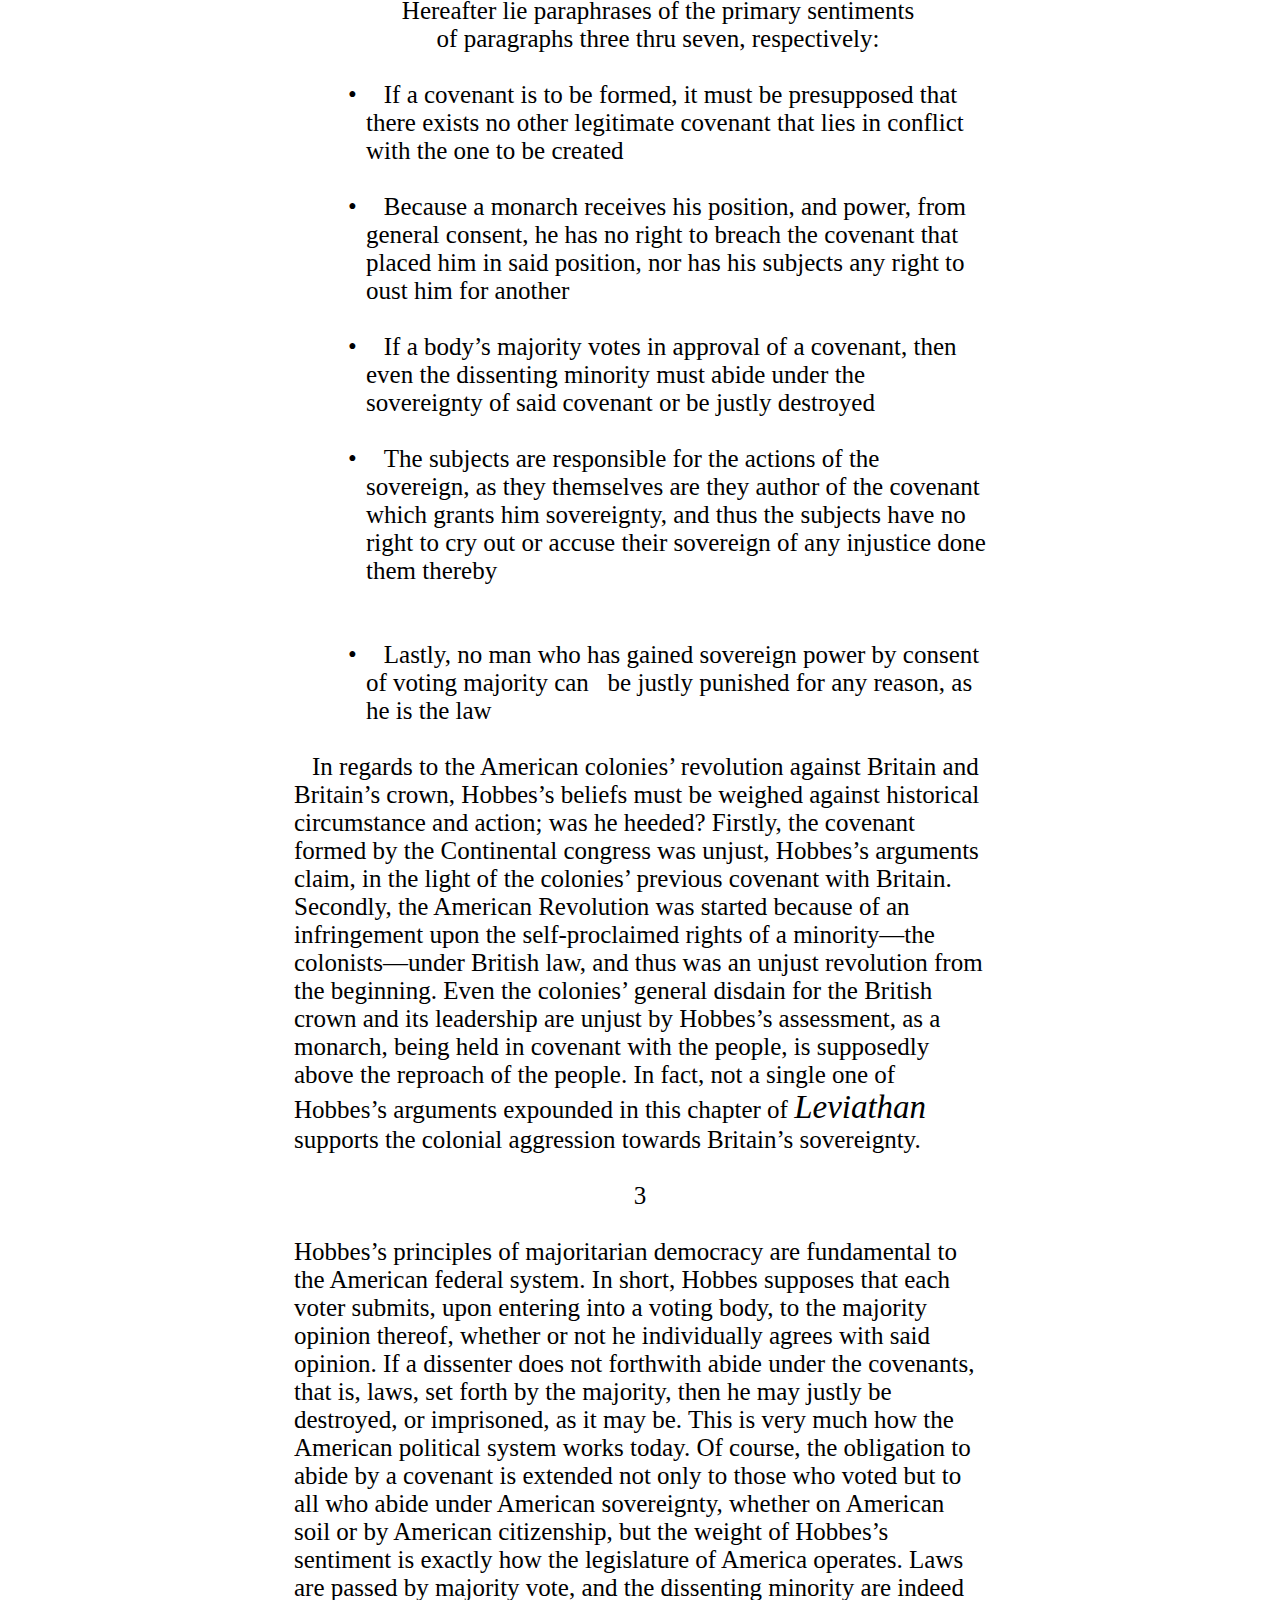
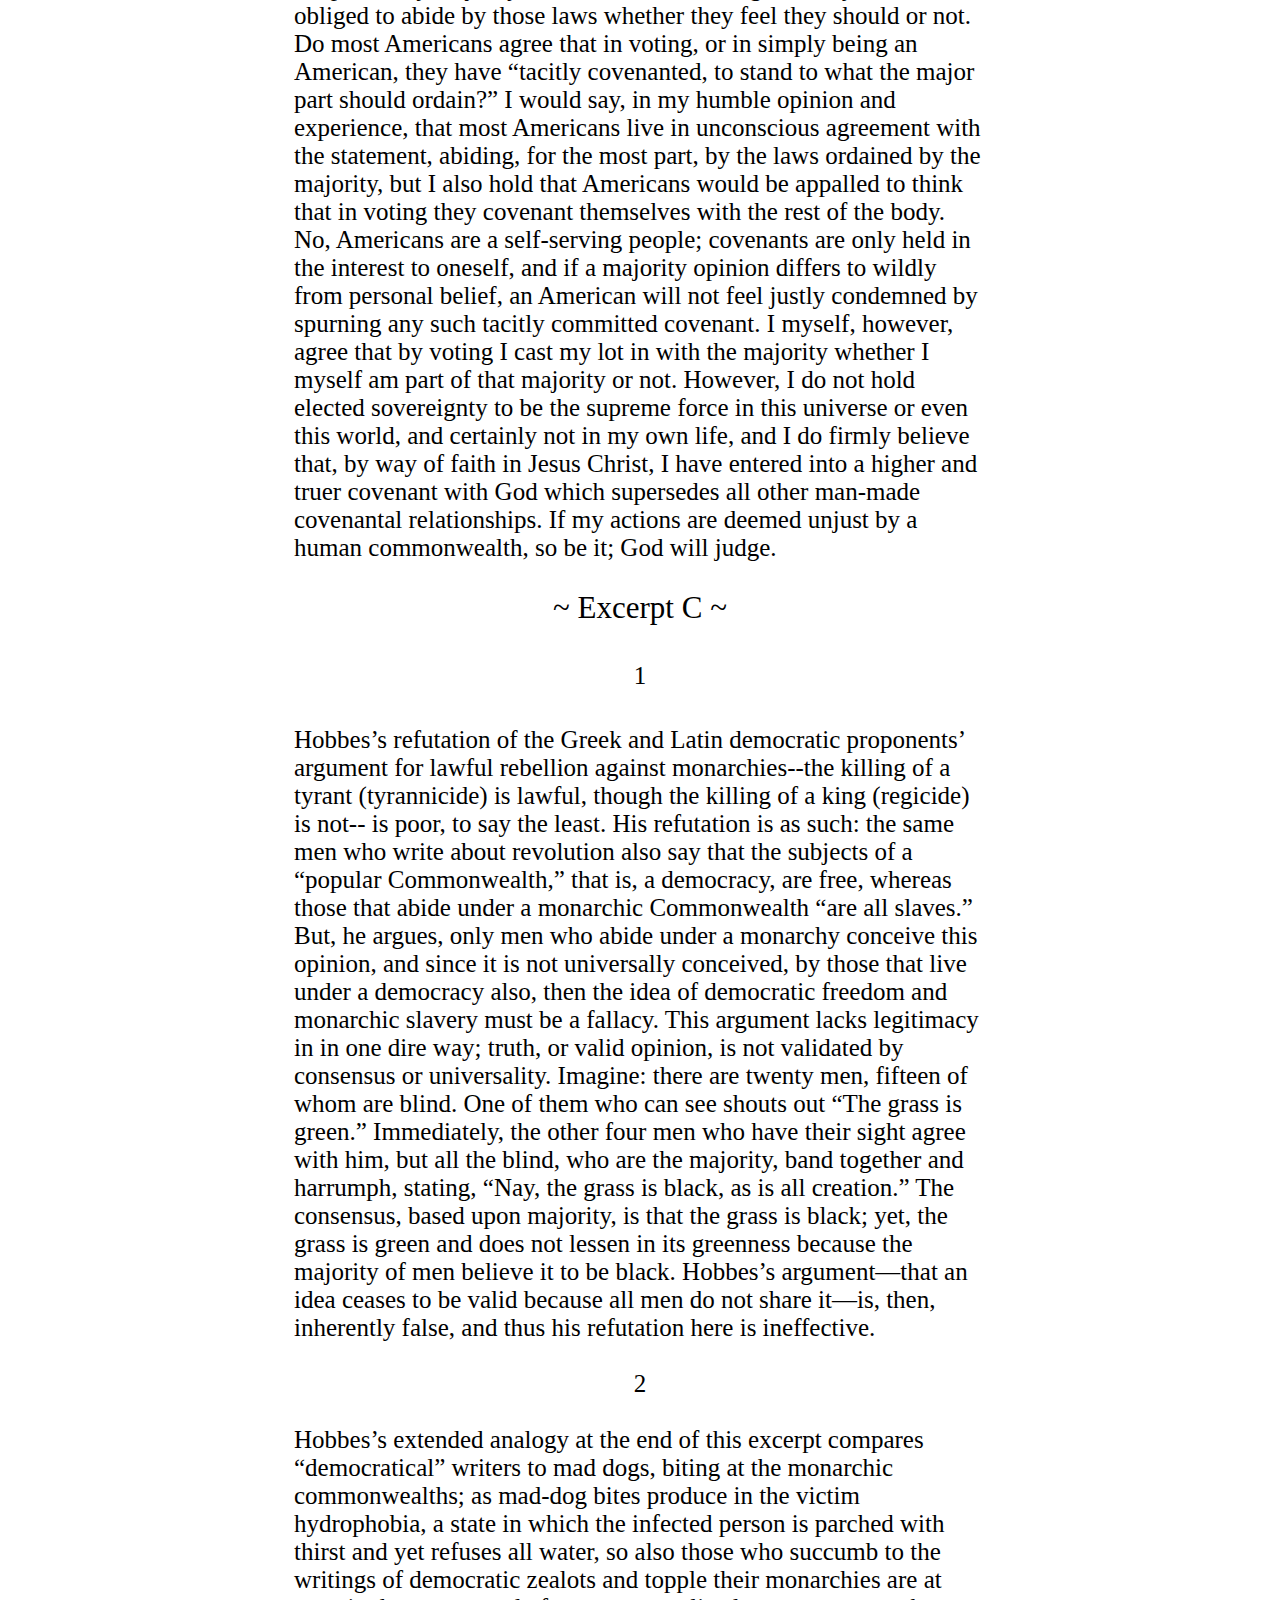
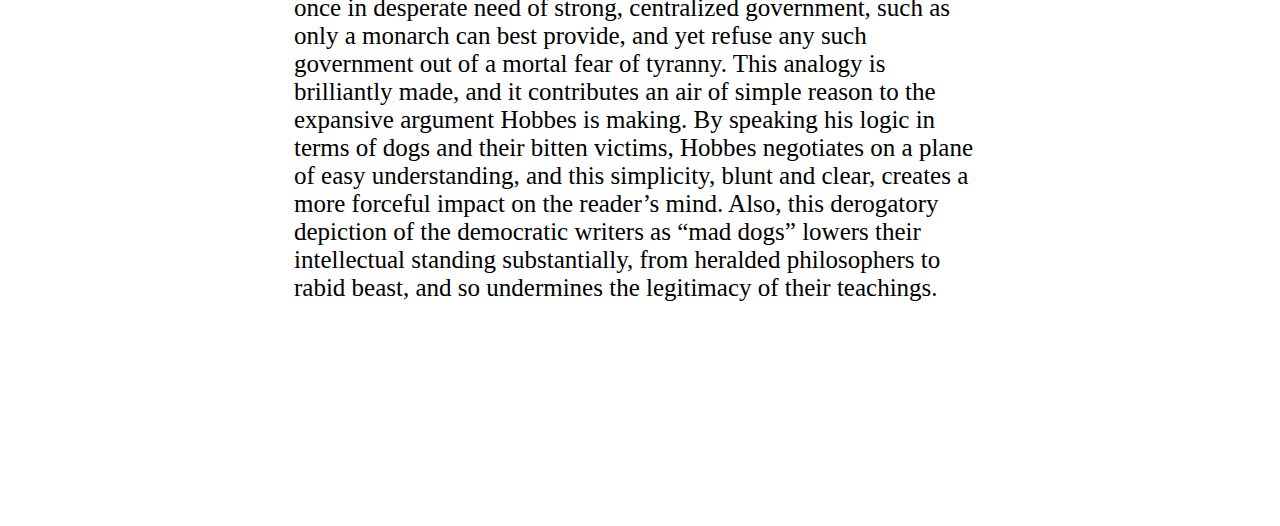
==== commit 61f85b5a: "Another small alteration" ====
--- a/Online/Leviathan_Prompt_Responses.html
+++ b/Online/Leviathan_Prompt_Responses.html
@@ -56,14 +56,14 @@
         </div>
         <div style="margin-left: 0px; position: relative; width: 700px; z-index: 5; " id="body_layer">
           <div style="height: 0px; line-height: 0px; " class="bumper"> </div>
-          <div id="id1" style="height: 3029px; left: 0px; position: absolute; top: 5px; width: 700px; z-index: 1; " class="style_SkipStroke shape-with-text">
-            <div class="text-content graphic_textbox_layout_style_default_External_700_3029" style="padding: 0px; ">
+          <div id="id1" style="height: 5126px; left: 0px; position: absolute; top: 5px; width: 700px; z-index: 1; " class="style_SkipStroke shape-with-text">
+            <div class="text-content graphic_textbox_layout_style_default_External_700_5126" style="padding: 0px; ">
               <div class="graphic_textbox_layout_style_default">
                 <p style="padding-top: 0pt; " class="paragraph_style">Hobbes’s <span class="style">Leviathan</span>:<br /></p>
                 <p class="paragraph_style_1">Prompt Responses<br /></p>
                 <p class="paragraph_style_1"><br /></p>
                 <p class="paragraph_style_2">~ Excerpt A ~<br /></p>
-                <p class="paragraph_style_3"><span style="line-height: 21px; " class="style_1"><br /></span></p>
+                <p class="paragraph_style_3"><span style="line-height: 28px; " class="style_1"><br /></span></p>
                 <p class="paragraph_style_4">1<br /></p>
                 <p class="paragraph_style_4"><br /></p>
                 <p class="paragraph_style_4">Justice is the will of giving to every man his own.<br /></p>
@@ -93,33 +93,33 @@
                 <p class="paragraph_style_7">of paragraphs three thru seven, respectively: <br /></p>
                 <p class="paragraph_style_8"><br /></p>
                 <ol>
-                  <li style="line-height: 21px; padding-left: 72px; text-indent: -36px; " class="full-width">
-                    <p style="text-indent: -18px; " class="paragraph_style_9"><span style="font-size: 18px; position: relative; top: 0px; " class="Bullet">•</span><span style="width: 30px; " class="inline-block"></span>If a covenant is to be formed, it must be presupposed that there exists no other legitimate covenant that lies in conflict with the one to be created<br /></p>
+                  <li style="line-height: 28px; padding-left: 72px; text-indent: -36px; " class="full-width">
+                    <p style="text-indent: -18px; " class="paragraph_style_9"><span style="font-size: 25px; position: relative; top: 0px; " class="Bullet">•</span><span style="width: 27px; " class="inline-block"></span>If a covenant is to be formed, it must be presupposed that there exists no other legitimate covenant that lies in conflict with the one to be created<br /></p>
                   </li>
                 </ol>
                 <p class="paragraph_style_10"><br /></p>
                 <ol>
-                  <li style="line-height: 21px; padding-left: 72px; text-indent: -36px; " class="full-width">
-                    <p style="text-indent: -18px; " class="paragraph_style_9"><span style="font-size: 18px; position: relative; top: 0px; " class="Bullet">•</span><span style="width: 30px; " class="inline-block"></span>Because a monarch receives his position, and power, from general consent, he has no right to breach the covenant that placed him in said position, nor has his subjects any right to oust him for another<br /></p>
+                  <li style="line-height: 28px; padding-left: 72px; text-indent: -36px; " class="full-width">
+                    <p style="text-indent: -18px; " class="paragraph_style_9"><span style="font-size: 25px; position: relative; top: 0px; " class="Bullet">•</span><span style="width: 27px; " class="inline-block"></span>Because a monarch receives his position, and power, from general consent, he has no right to breach the covenant that placed him in said position, nor has his subjects any right to oust him for another<br /></p>
                   </li>
                 </ol>
                 <p class="paragraph_style_10"><br /></p>
                 <ol>
-                  <li style="line-height: 21px; padding-left: 72px; text-indent: -36px; " class="full-width">
-                    <p style="text-indent: -18px; " class="paragraph_style_9"><span style="font-size: 18px; position: relative; top: 0px; " class="Bullet">•</span><span style="width: 30px; " class="inline-block"></span>If a body’s majority votes in approval of a covenant, then even the dissenting minority must abide under the sovereignty of said covenant or be justly destroyed<br /></p>
+                  <li style="line-height: 28px; padding-left: 72px; text-indent: -36px; " class="full-width">
+                    <p style="text-indent: -18px; " class="paragraph_style_9"><span style="font-size: 25px; position: relative; top: 0px; " class="Bullet">•</span><span style="width: 27px; " class="inline-block"></span>If a body’s majority votes in approval of a covenant, then even the dissenting minority must abide under the sovereignty of said covenant or be justly destroyed<br /></p>
                   </li>
                 </ol>
                 <p class="paragraph_style_10"><br /></p>
                 <ol>
-                  <li style="line-height: 21px; padding-left: 72px; text-indent: -36px; " class="full-width">
-                    <p style="text-indent: -18px; " class="paragraph_style_9"><span style="font-size: 18px; position: relative; top: 0px; " class="Bullet">•</span><span style="width: 30px; " class="inline-block"></span>The subjects are responsible for the actions of the sovereign, as they themselves are they author of the covenant which grants him sovereignty, and thus the subjects have no right to cry out or accuse their sovereign of any injustice done them thereby<br /></p>
+                  <li style="line-height: 28px; padding-left: 72px; text-indent: -36px; " class="full-width">
+                    <p style="text-indent: -18px; " class="paragraph_style_9"><span style="font-size: 25px; position: relative; top: 0px; " class="Bullet">•</span><span style="width: 27px; " class="inline-block"></span>The subjects are responsible for the actions of the sovereign, as they themselves are they author of the covenant which grants him sovereignty, and thus the subjects have no right to cry out or accuse their sovereign of any injustice done them thereby<br /></p>
                   </li>
                 </ol>
                 <p class="paragraph_style_10"><br /></p>
                 <p class="paragraph_style_10"><br /></p>
                 <ol>
-                  <li style="line-height: 21px; padding-left: 72px; text-indent: -36px; " class="full-width">
-                    <p style="text-indent: -18px; " class="paragraph_style_9"><span style="font-size: 18px; position: relative; top: 0px; " class="Bullet">•</span><span style="width: 30px; " class="inline-block"></span>Lastly, no man who has gained sovereign power by consent of voting majority can   be justly punished for any reason, as he is the law<br /></p>
+                  <li style="line-height: 28px; padding-left: 72px; text-indent: -36px; " class="full-width">
+                    <p style="text-indent: -18px; " class="paragraph_style_9"><span style="font-size: 25px; position: relative; top: 0px; " class="Bullet">•</span><span style="width: 27px; " class="inline-block"></span>Lastly, no man who has gained sovereign power by consent of voting majority can   be justly punished for any reason, as he is the law<br /></p>
                   </li>
                 </ol>
                 <p class="paragraph_style_11"><br /></p>
@@ -132,8 +132,8 @@
                 <p class="paragraph_style_2">~ Excerpt C ~<br /></p>
                 <p class="paragraph_style_2"><br /></p>
                 <p class="paragraph_style_4">1<br /></p>
-                <p class="paragraph_style_4"><span style="line-height: 27px; " class="style_2"><br /></span></p>
-                <p class="paragraph_style_6"><span style="line-height: 27px; " class="style_2"></span>Hobbes’s refutation of the Greek and Latin democratic proponents’ argument for lawful rebellion against monarchies--the killing of a tyrant (tyrannicide) is lawful, though the killing of a king (regicide) is not-- is poor, to say the least. His refutation is as such: the same men who write about revolution also say that the subjects of a “popular Commonwealth,” that is, a democracy, are free, whereas those that abide under a monarchic Commonwealth “are all slaves.” But, he argues, only men who abide under a monarchy conceive this opinion, and since it is not universally conceived, by those that live under a democracy also, then the idea of democratic freedom and monarchic slavery must be a fallacy. This argument lacks legitimacy in in one dire way; truth, or valid opinion, is not validated by consensus or universality. Imagine: there are twenty men, fifteen of whom are blind. One of them who can see shouts out “The grass is green.” Immediately, the other four men who have their sight agree with him, but all the blind, who are the majority, band together and harrumph, stating, “Nay, the grass is black, as is all creation.” The consensus, based upon majority, is that the grass is black; yet, the grass is green and does not lessen in its greenness because the majority of men believe it to be black. Hobbes’s argument—that an idea ceases to be valid because all men do not share it—is, then, inherently false, and thus his refutation here is ineffective.<br /></p>
+                <p class="paragraph_style_4"><span style="line-height: 36px; " class="style_2"><br /></span></p>
+                <p class="paragraph_style_6"><span style="line-height: 36px; " class="style_2"></span>Hobbes’s refutation of the Greek and Latin democratic proponents’ argument for lawful rebellion against monarchies--the killing of a tyrant (tyrannicide) is lawful, though the killing of a king (regicide) is not-- is poor, to say the least. His refutation is as such: the same men who write about revolution also say that the subjects of a “popular Commonwealth,” that is, a democracy, are free, whereas those that abide under a monarchic Commonwealth “are all slaves.” But, he argues, only men who abide under a monarchy conceive this opinion, and since it is not universally conceived, by those that live under a democracy also, then the idea of democratic freedom and monarchic slavery must be a fallacy. This argument lacks legitimacy in in one dire way; truth, or valid opinion, is not validated by consensus or universality. Imagine: there are twenty men, fifteen of whom are blind. One of them who can see shouts out “The grass is green.” Immediately, the other four men who have their sight agree with him, but all the blind, who are the majority, band together and harrumph, stating, “Nay, the grass is black, as is all creation.” The consensus, based upon majority, is that the grass is black; yet, the grass is green and does not lessen in its greenness because the majority of men believe it to be black. Hobbes’s argument—that an idea ceases to be valid because all men do not share it—is, then, inherently false, and thus his refutation here is ineffective.<br /></p>
                 <p class="paragraph_style_6"><br /></p>
                 <p class="paragraph_style_4">2<br /></p>
                 <p class="paragraph_style_4"><br /></p>
@@ -141,7 +141,7 @@
               </div>
             </div>
           </div>
-          <div style="height: 3034px; line-height: 3034px; " class="spacer"> </div>
+          <div style="height: 5131px; line-height: 5131px; " class="spacer"> </div>
         </div>
         <div style="height: 150px; margin-left: 0px; position: relative; width: 700px; z-index: 15; " id="footer_layer">
           <div style="height: 0px; line-height: 0px; " class="bumper"> </div>
--- a/Online/Leviathan_Prompt_Responses_files/Leviathan_Prompt_Responses.css
+++ b/Online/Leviathan_Prompt_Responses_files/Leviathan_Prompt_Responses.css
@@ -1,13 +1,13 @@
 .paragraph_style {
     color: rgb(0, 0, 0);
     font-family: 'TimesNewRomanPSMT', 'Times New Roman', serif;
-    font-size: 26px;
-    font-stretch: normal;
-    font-style: normal;
-    font-variant: normal;
-    font-weight: 400;
-    letter-spacing: 0;
-    line-height: 30px;
+    font-size: 33px;
+    font-stretch: normal;
+    font-style: normal;
+    font-variant: normal;
+    font-weight: 400;
+    letter-spacing: 0;
+    line-height: 37px;
     margin-bottom: 0px;
     margin-left: 0px;
     margin-right: 0px;
@@ -22,22 +22,22 @@
 }
 .style {
     font-family: 'TimesNewRomanPS-ItalicMT', 'Times New Roman', serif;
-    font-size: 26px;
+    font-size: 33px;
     font-stretch: normal;
     font-style: italic;
     font-weight: 400;
-    line-height: 30px;
+    line-height: 37px;
 }
 .paragraph_style_1 {
     color: rgb(0, 0, 0);
     font-family: 'TimesNewRomanPSMT', 'Times New Roman', serif;
-    font-size: 20px;
-    font-stretch: normal;
-    font-style: normal;
-    font-variant: normal;
-    font-weight: 400;
-    letter-spacing: 0;
-    line-height: 23px;
+    font-size: 27px;
+    font-stretch: normal;
+    font-style: normal;
+    font-variant: normal;
+    font-weight: 400;
+    letter-spacing: 0;
+    line-height: 31px;
     margin-bottom: 0px;
     margin-left: 0px;
     margin-right: 0px;
@@ -53,13 +53,13 @@
 .paragraph_style_2 {
     color: rgb(0, 0, 0);
     font-family: 'TimesNewRomanPSMT', 'Times New Roman', serif;
-    font-size: 24px;
-    font-stretch: normal;
-    font-style: normal;
-    font-variant: normal;
-    font-weight: 400;
-    letter-spacing: 0;
-    line-height: 27px;
+    font-size: 31px;
+    font-stretch: normal;
+    font-style: normal;
+    font-variant: normal;
+    font-weight: 400;
+    letter-spacing: 0;
+    line-height: 36px;
     margin-bottom: 0px;
     margin-left: 0px;
     margin-right: 0px;
@@ -75,13 +75,13 @@
 .paragraph_style_3 {
     color: rgb(0, 0, 0);
     font-family: 'TimesNewRomanPSMT', 'Times New Roman', serif;
-    font-size: 24px;
-    font-stretch: normal;
-    font-style: normal;
-    font-variant: normal;
-    font-weight: 400;
-    letter-spacing: 0;
-    line-height: 27px;
+    font-size: 31px;
+    font-stretch: normal;
+    font-style: normal;
+    font-variant: normal;
+    font-weight: 400;
+    letter-spacing: 0;
+    line-height: 36px;
     margin-bottom: 0px;
     margin-left: 0px;
     margin-right: 0px;
@@ -96,22 +96,22 @@
 }
 .style_1 {
     font-family: 'TimesNewRomanPSMT', 'Times New Roman', serif;
-    font-size: 18px;
-    font-stretch: normal;
-    font-style: normal;
-    font-weight: 400;
-    line-height: 21px;
+    font-size: 25px;
+    font-stretch: normal;
+    font-style: normal;
+    font-weight: 400;
+    line-height: 28px;
 }
 .paragraph_style_4 {
     color: rgb(0, 0, 0);
     font-family: 'TimesNewRomanPSMT', 'Times New Roman', serif;
-    font-size: 18px;
-    font-stretch: normal;
-    font-style: normal;
-    font-variant: normal;
-    font-weight: 400;
-    letter-spacing: 0;
-    line-height: 21px;
+    font-size: 25px;
+    font-stretch: normal;
+    font-style: normal;
+    font-variant: normal;
+    font-weight: 400;
+    letter-spacing: 0;
+    line-height: 28px;
     margin-bottom: 0px;
     margin-left: 0px;
     margin-right: 0px;
@@ -127,13 +127,13 @@
 .paragraph_style_5 {
     color: rgb(0, 0, 0);
     font-family: 'TimesNewRomanPSMT', 'Times New Roman', serif;
-    font-size: 18px;
-    font-stretch: normal;
-    font-style: normal;
-    font-variant: normal;
-    font-weight: 400;
-    letter-spacing: 0;
-    line-height: 21px;
+    font-size: 25px;
+    font-stretch: normal;
+    font-style: normal;
+    font-variant: normal;
+    font-weight: 400;
+    letter-spacing: 0;
+    line-height: 28px;
     margin-bottom: 0px;
     margin-left: 0px;
     margin-right: 0px;
@@ -149,13 +149,13 @@
 .paragraph_style_6 {
     color: rgb(0, 0, 0);
     font-family: 'TimesNewRomanPSMT', 'Times New Roman', serif;
-    font-size: 18px;
-    font-stretch: normal;
-    font-style: normal;
-    font-variant: normal;
-    font-weight: 400;
-    letter-spacing: 0;
-    line-height: 21px;
+    font-size: 25px;
+    font-stretch: normal;
+    font-style: normal;
+    font-variant: normal;
+    font-weight: 400;
+    letter-spacing: 0;
+    line-height: 28px;
     margin-bottom: 0px;
     margin-left: 0px;
     margin-right: 0px;
@@ -171,13 +171,13 @@
 .paragraph_style_7 {
     color: rgb(0, 0, 0);
     font-family: 'TimesNewRomanPSMT', 'Times New Roman', serif;
-    font-size: 18px;
-    font-stretch: normal;
-    font-style: normal;
-    font-variant: normal;
-    font-weight: 400;
-    letter-spacing: 0;
-    line-height: 21px;
+    font-size: 25px;
+    font-stretch: normal;
+    font-style: normal;
+    font-variant: normal;
+    font-weight: 400;
+    letter-spacing: 0;
+    line-height: 28px;
     margin-bottom: 0px;
     margin-left: 0px;
     margin-right: 0px;
@@ -193,13 +193,13 @@
 .paragraph_style_8 {
     color: rgb(0, 0, 0);
     font-family: 'TimesNewRomanPSMT', 'Times New Roman', serif;
-    font-size: 18px;
-    font-stretch: normal;
-    font-style: normal;
-    font-variant: normal;
-    font-weight: 400;
-    letter-spacing: 0;
-    line-height: 21px;
+    font-size: 25px;
+    font-stretch: normal;
+    font-style: normal;
+    font-variant: normal;
+    font-weight: 400;
+    letter-spacing: 0;
+    line-height: 28px;
     margin-bottom: 0px;
     margin-left: 36px;
     margin-right: 0px;
@@ -215,13 +215,13 @@
 .paragraph_style_9 {
     color: rgb(0, 0, 0);
     font-family: 'TimesNewRomanPSMT', 'Times New Roman', serif;
-    font-size: 18px;
-    font-stretch: normal;
-    font-style: normal;
-    font-variant: normal;
-    font-weight: 400;
-    letter-spacing: 0;
-    line-height: 21px;
+    font-size: 25px;
+    font-stretch: normal;
+    font-style: normal;
+    font-variant: normal;
+    font-weight: 400;
+    letter-spacing: 0;
+    line-height: 28px;
     margin-bottom: 0px;
     margin-left: 0px;
     margin-right: 0px;
@@ -237,13 +237,13 @@
 .paragraph_style_10 {
     color: rgb(0, 0, 0);
     font-family: 'TimesNewRomanPSMT', 'Times New Roman', serif;
-    font-size: 18px;
-    font-stretch: normal;
-    font-style: normal;
-    font-variant: normal;
-    font-weight: 400;
-    letter-spacing: 0;
-    line-height: 21px;
+    font-size: 25px;
+    font-stretch: normal;
+    font-style: normal;
+    font-variant: normal;
+    font-weight: 400;
+    letter-spacing: 0;
+    line-height: 28px;
     margin-bottom: 0px;
     margin-left: 0px;
     margin-right: 0px;
@@ -259,13 +259,13 @@
 .paragraph_style_11 {
     color: rgb(0, 0, 0);
     font-family: 'TimesNewRomanPSMT', 'Times New Roman', serif;
-    font-size: 18px;
-    font-stretch: normal;
-    font-style: normal;
-    font-variant: normal;
-    font-weight: 400;
-    letter-spacing: 0;
-    line-height: 21px;
+    font-size: 25px;
+    font-stretch: normal;
+    font-style: normal;
+    font-variant: normal;
+    font-weight: 400;
+    letter-spacing: 0;
+    line-height: 28px;
     margin-bottom: 0px;
     margin-left: 72px;
     margin-right: 0px;
@@ -281,13 +281,13 @@
 .paragraph_style_12 {
     color: rgb(0, 0, 0);
     font-family: 'TimesNewRomanPSMT', 'Times New Roman', serif;
-    font-size: 18px;
-    font-stretch: normal;
-    font-style: normal;
-    font-variant: normal;
-    font-weight: 400;
-    letter-spacing: 0;
-    line-height: 21px;
+    font-size: 25px;
+    font-stretch: normal;
+    font-style: normal;
+    font-variant: normal;
+    font-weight: 400;
+    letter-spacing: 0;
+    line-height: 28px;
     margin-bottom: 0px;
     margin-left: 0px;
     margin-right: 0px;
@@ -302,11 +302,11 @@
 }
 .style_2 {
     font-family: 'TimesNewRomanPSMT', 'Times New Roman', serif;
-    font-size: 24px;
-    font-stretch: normal;
-    font-style: normal;
-    font-weight: 400;
-    line-height: 27px;
+    font-size: 31px;
+    font-stretch: normal;
+    font-style: normal;
+    font-weight: 400;
+    line-height: 36px;
 }
 .style_SkipStroke {
     background: transparent;
@@ -337,7 +337,7 @@
 .graphic_textbox_layout_style_default {
     padding: 4px;
 }
-.graphic_textbox_layout_style_default_External_700_3029 {
+.graphic_textbox_layout_style_default_External_700_5126 {
     position: relative;
 }
 .graphic_textbox_style_default_SkipStroke {
